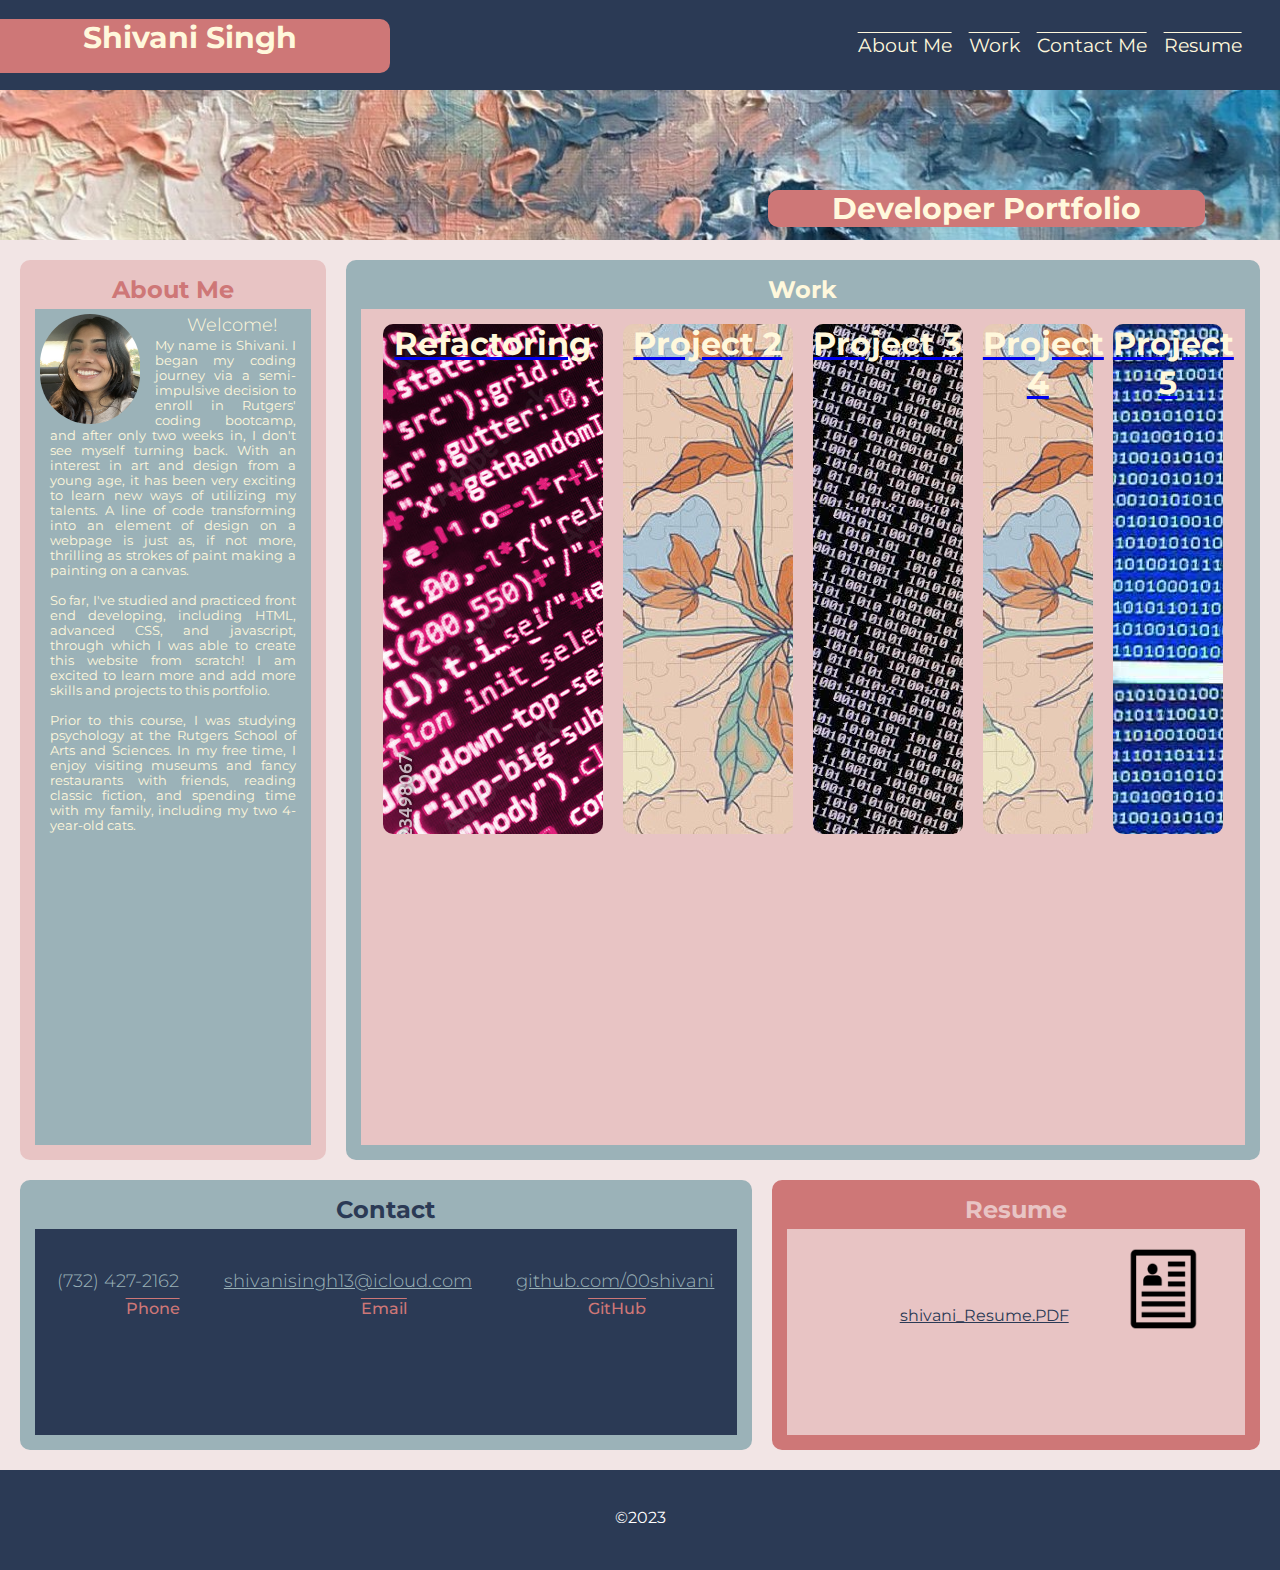
==== index.html @ 206f5a3f "please work" ====
<!DOCTYPE html>
<html lang="en">
    <head>
        <meta charset="UTF-8">
        <meta http-equiv="X-UA-Compatible"
        content="IE=edge">
        <meta name="viewport"
        content="width=device-width, initial-scale=1.0">
        <title>Portfolio</title>
        <link rel="stylesheet" href="style.css">
        <link rel="preconnect" href="https://fonts.googleapis.com">
        <link rel="preconnect" href="https://fonts.gstatic.com" crossorigin>
        <link href="https://fonts.googleapis.com/css2?family=Montserrat:wght@500&display=swap" rel="stylesheet">        
    </head>

    <body>
        <header>
            <h3>Shivani Singh</h3>
            <nav>
                <a class="link" href="#about_me">About Me</a>
                <a class="link" href="#work">Work</a>
                <a class="link" href="#contact">Contact Me</a>
                <a class="link" href="#resume">Resume</a>
            </nav>
        </header>

        <div class="header_image">
            <h1 id="subtitle_header">Developer Portfolio</h1>
        </div>
 
        <main>
            <section class="tab1">
                <h2 id="about_me">About Me</h2>
                <body class="about_me_body">
                    <img src="./assets/IMG_0923.jpg">
                    <text>Welcome!</text>
                    <br>
                    <p>
                        My name is Shivani. I began my coding journey via a semi-impulsive decision to enroll in Rutgers' coding bootcamp, and after only two weeks in, I don't see myself turning back. With an interest in art and design from a young age, it has been very exciting to learn new ways of utilizing my talents. A line of code transforming into an element of design on a webpage is just as, if not more, thrilling as strokes of paint making a painting on a canvas.
                        <br>
                        <br>
                        So far, I've studied and practiced front end developing, including HTML, advanced CSS, and javascript, through which I was able to create this website from scratch! I am excited to learn more and add more skills and projects to this portfolio. 
                        <br> 
                        <br>
                        Prior to this course, I was studying psychology at the Rutgers School of Arts and Sciences. In my free time, I enjoy visiting museums and fancy restaurants with friends, reading classic fiction, and spending time with my family, including my two 4-year-old cats.
                    </p>
                </body>
             </section>
    
            <section class="tab2">
                <h2 id="work">Work</h2>
                    <section id="workflex">

                        <div class="project-container">
                            <a href="https://00shivani.github.io/horiseon_refactoring/">
                                <h1 id="project1">Refactoring</h1>
                            </a>   
                        </div>

                        <div class="project-container">
                            <a href="https://00shivani.github.io/horiseon_refactoring/">
                                <h1 id="project2">Project 2</h1>
                            </a>
                            <a href="https://00shivani.github.io/horiseon_refactoring/">
                                <h1 id="project3">Project 3</h1>
                            </a>
                        </div>
                       
                        <div class="project-container">
                            <a href="https://00shivani.github.io/horiseon_refactoring/">
                                <h1 id="project4">Project 4</h1>
                            </a>
                            <a href="https://00shivani.github.io/horiseon_refactoring/">
                                <h1 id="project5">Project 5</h1>
                            </a>
                        </div>
                        
                    </section>
        </main>

        <main class="main1">
            <section class="tab3">
                <h2 id="contact">Contact</h2>
                    <section class="contact_body">
                        <a id="phone">Phone</a>
                        <a id="email">Email</a>
                        <a id="github">GitHub</a>
                    </section>
                    <section class="infoinfo">
                        <a class="infonumber">(732) 427-2162</a>
                        <a class="infobody" href="mailto:shivanisingh13@icloud.com">shivanisingh13@icloud.com</a>
                        <a class="infobody" href="https://github.com/00shivani">github.com/00shivani</a>
                    </section>
            </section>
    
            <section class="tab4">
                <h2 id="resume">Resume</h2>
                <a id="resume1" href="./assets/resume.pdf">shivani_Resume.PDF</a>
                <img id="resumepic" src="./assets/resumepic.png">
            </section>
        </main>

        <footer>
            <br>
            <br>
            &copy;2023
        </footer>
        
    </body>
</html>
---- style.css ----
* {
    margin: 0;
    padding: 0;
    box-sizing: border-box;
}

html, body{
    height: 100%;
    background-color: #F2E5E5;
}

header {
    display:flex;
    justify-content: space-between;
    align-items: center;
    background-color: #2B3A55;
    height: 10%;
    width: 100%;
}

h3 {
    font-family: 'Montserrat', sans-serif;
    color: cornsilk;
    background-color: #CE7777;
    border-radius: 10px;
    padding-right: 5%;
    padding-left: 5%;
    height: 60%;
    width: 400px;
    text-align: center;
    position: relative;
    bottom: 10px;
    right: 10px;
    top: .5px;
    font-size: 30px;
}

nav {
    display: flex;
    justify-content: space-between;
    width: 30%;
    position: relative;
    right: 3%;
}

.link {
    display: flex;
    justify-content: space-evenly;
    text-decoration: overline;
    text-decoration-color: cornsilk;
    font-family: 'Montserrat', sans-serif;
    font-size: larger;
    color: cornsilk;
    word-spacing: 30%;
}

.link:hover {
    color: #E8C4C4;
}

.header_image {
    background-image: url("./assets/header.png");
    height: 150px;
    width: 100%;
    background-size: cover;
}

h1 {
    background-color: #CE7777;
    font-family: 'Montserrat', sans-serif;
    border-radius: 10px;
}

#subtitle_header {
    margin: 0;
    position: relative;
    left: 60%;
    top: 100px;
    color: cornsilk;
    padding-left: 5%;
    padding-right: 5%;
    display: inline;
    font-size: 30px;
}

.tab1 {
    box-sizing: border-box;
    background-color: #9bb2b8;
    border-radius: 10px;
    margin: 20px;
    height: 100%;
    width: 25%;
    text-align: center;
    font-family: 'Montserrat', sans-serif;
    color: #CE7777;
    border: 15px solid #E8C4C4; 
}

img {
    /*position: relative;
    right: 80px; */
    float: left;
    margin-top: 0px;
    margin-left: 5px;
    margin-right: 15px;
    margin-bottom: 0px;
    padding-top: 0px;
    height: 110px;
    width: 100px;
    justify-content: left;
    border-radius: 100px;
    border: #E8C4C4;    
}

text {
    padding-top: 10px;
    font-size: large;
    font-weight: 300;
    color: cornsilk;
    margin-top: 0px;
}

p {
    text-align: justify;
    margin: 15px;
    margin-top: 2px;
    color: cornsilk;
    font-size: 12.5px;
}

#about_me {
    position: relative;
    bottom: 5px;
    text-align: center;
    background-color: #E8C4C4;
    margin: 0;
    padding: 5px;
}

.tab2 {
    box-sizing: border-box;
    background-color: #E8C4C4;
    border-radius: 10px;
    margin: 20px;
    margin-left: 0px;
    height: 100%;
    width: 75%;
    text-align: center;
    font-family: 'Montserrat', sans-serif;
    color: cornsilk;
    border: 15px solid #9bb2b8;
}

#work {
    position: relative;
    bottom: 5px;
    text-align: center;
    background-color: #9bb2b8;
    margin: 0;
    padding: 5px;
}

main {
    display: flex;
    height: 100%;
}

#workflex {
    display: flex;
    justify-content: space-between;
    justify-content: center;
}

/* 1052  */

.project-container {
    display: flex;
    margin-top: 20px;
    margin-left: 10px;
    margin-right: 10px;
    justify-content: center;
    justify-content: space-between;
    flex-wrap: wrap;
}

#project1 {
    font-family: 'Montserrat', sans-serif;
    color: cornsilk;
    background-image: url("./assets/refactoring_image.jpg");    
    margin-top: 0;
    position: relative;
    bottom: 10px;
    width: 220px;
    height: 510px; 
    background-color: #CE7777;
    border: 0px;
    border-radius: 10px;
}

#project2 {
    font-family: 'Montserrat', sans-serif;
    color: cornsilk;
    background-image: url("./assets/flower.jpg");    
    margin-top: 0;
    margin-right: 20px;
    position: relative;
    bottom: 10px;
    width: 170px;
    height: 510px; 
    background-color: #CE7777;
    border: 0px;
    border-radius: 10px;
}

#project3 {
    font-family: 'Montserrat', sans-serif;
    color: cornsilk;
    background-image: url("./assets/zeros.jpeg");    
    margin-top: 0;
    position: relative;
    bottom: 10px;
    width: 150px;
    height: 510px; 
    background-color: #CE7777;
    border: 0px;
    border-radius: 10px;
}

#project4 {
    font-family: 'Montserrat', sans-serif;
    color: cornsilk;
    background-image: url("./assets/flower.jpg");    
    margin-top: 0;
    margin-right: 20px;
    position: relative;
    bottom: 10px;
    width: 110px;
    height: 510px; 
    background-color: #CE7777;
    border: 0px;
    border-radius: 10px;
}

#project5 {
    font-family: 'Montserrat', sans-serif;
    color: cornsilk;
    background-image: url("./assets/hqdefault.jpg");    
    margin-top: 0;
    position: relative;
    bottom: 10px;
    width: 110px;
    height: 510px; 
    background-color: #CE7777;
    border: 0px solid #CE7777;
    border-radius: 10px;
}

.main1 {
    display: flex;
    height: 30%;
}

.tab3 {
    box-sizing: border-box;
    background-color: #2B3A55;
    border-radius: 10px;
    margin: 20px;
    margin-top: 40px;
    height: 100%;
    width: 60%;
    text-align: center;
    font-family: 'Montserrat', sans-serif;
    color: #2B3A55;
    border: 15px solid #9bb2b8;
}

#contact {
    position: relative;
    bottom: 5px;
    text-align: center;
    background-color: #9bb2b8;
    margin: 0;
    padding: 5px;
}


.tab4 {
    box-sizing: border-box;
    background-color: #E8C4C4;
    border-radius: 10px;
    margin: 20px;
    margin-left: 0%;
    margin-top: 40px;
    height: 100%;
    width: 40%;
    text-align: center;
    font-family: 'Montserrat', sans-serif;
    color: #E8C4C4;
    border: 15px solid #CE7777;
}

#resume {
    position: relative;
    bottom: 5px;
    text-align: center;
    background-color: #CE7777;
    margin: 0;
    padding: 5px;
}

footer {
    display: flex;
    margin-top: 60px;
    height: 100px;
    background-color: #2B3A55;
}


.infoinfo {
    display: flex;
    justify-content: center;
    justify-content: space-around;
    position:relative;
    top: 7%;
    text-decoration: none;
    font-weight: 300;
    font-size: large;
    color: #9bb2b8;
}

.infobody {
    color: #9bb2b8;
    text-decoration: underline;
}

.infobody:hover {
    color:#CE7777;

}

.contact_body {
    color:#CE7777;
    display: flex;
    justify-content:space-between;
    justify-content: space-around;
    text-decoration: overline;
    position: relative;
    top: 65px;
    font-weight: 500;
    font-family: 'Montserrat', sans-serif;
}

#phone {
    position: relative;
    top: 50%;
}

.email {
    position: relative;
    left: 50%;
}

.github {
    color: #2B3A55;
}

#resume1 {
    font-family: 'Montserrat', sans-serif;
    position: relative;
    top: 30%;
    right: 20%;
    color: #2B3A55;
    font-weight: 400;
}

#resumepic {
    position: relative;
    left: 70%;

}

footer {
    justify-content: center;
    color: white;
    text-align: center;
    font-family: 'Montserrat', sans-serif;
}

/* Extra small devices (phones, 600px and down) */
@media only screen and (max-width: 600px) {
    * {
        margin: 0;
        padding: 0;
        box-sizing: border-box;
    }
    
    html, body{
        height: 100%;
        background-color: #F2E5E5;
    }
    
    header {
        display:flex;
        justify-content: space-between;
        align-items: center;
        background-color: #2B3A55;
        height: 10%;
        width: 100%;
    }
    
    h3 {
        font-family: 'Montserrat', sans-serif;
        color: cornsilk;
        background-color: #CE7777;
        border-radius: 10px;
        padding-right: 5%;
        padding-left: 5%;
        height: 60%;
        width: 400px;
        text-align: center;
        position: relative;
        bottom: 10px;
        right: 10px;
        top: .5px;
        font-size: 30px;
    }
    
    nav {
        display: flex;
        justify-content: space-between;
        width: 30%;
        position: relative;
        right: 3%;
    }
    
    .link {
        display: flex;
        justify-content: space-evenly;
        text-decoration: overline;
        text-decoration-color: cornsilk;
        font-family: 'Montserrat', sans-serif;
        font-size: larger;
        color: cornsilk;
        word-spacing: 30%;
    }
    
    .link:hover {
        color: #E8C4C4;
    }
    
    .header_image {
        background-image: url("./assets/header.png");
        height: 150px;
        width: 100%;
        background-size: cover;
    }
    
    h1 {
        background-color: #CE7777;
        font-family: 'Montserrat', sans-serif;
        border-radius: 10px;
    }
    
    #subtitle_header {
        margin: 0;
        position: relative;
        left: 60%;
        top: 100px;
        color: cornsilk;
        padding-left: 5%;
        padding-right: 5%;
        display: inline;
        font-size: 30px;
    }
    
    .tab1 {
        box-sizing: border-box;
        background-color: #9bb2b8;
        border-radius: 10px;
        margin: 20px;
        height: 100%;
        width: 25%;
        text-align: center;
        font-family: 'Montserrat', sans-serif;
        color: #CE7777;
        border: 15px solid #E8C4C4; 
    }
    
    img {
        /*position: relative;
        right: 80px; */
        float: left;
        margin-top: 0px;
        margin-left: 5px;
        margin-right: 15px;
        margin-bottom: 0px;
        padding-top: 0px;
        height: 110px;
        width: 100px;
        justify-content: left;
        border-radius: 100px;
        border: #E8C4C4;    
    }
    
    text {
        padding-top: 10px;
        font-size: large;
        font-weight: 300;
        color: cornsilk;
        margin-top: 0px;
    }
    
    p {
        text-align: justify;
        margin: 15px;
        margin-top: 2px;
        color: cornsilk;
        font-size: 12.5px;
    }
    
    #about_me {
        position: relative;
        bottom: 5px;
        text-align: center;
        background-color: #E8C4C4;
        margin: 0;
        padding: 5px;
    }
    
    .tab2 {
        box-sizing: border-box;
        background-color: #E8C4C4;
        border-radius: 10px;
        margin: 20px;
        margin-left: 0px;
        height: 100%;
        width: 75%;
        text-align: center;
        font-family: 'Montserrat', sans-serif;
        color: cornsilk;
        border: 15px solid #9bb2b8;
    }
    
    #work {
        position: relative;
        bottom: 5px;
        text-align: center;
        background-color: #9bb2b8;
        margin: 0;
        padding: 5px;
    }
    
    main {
        display: flex;
        height: 100%;
    }
    
    #workflex {
        display: flex;
        justify-content: space-between;
        justify-content: center;
    }
    
    /* 1052  */
    
    .project-container {
        display: flex;
        margin-top: 20px;
        margin-left: 10px;
        margin-right: 10px;
        justify-content: center;
        justify-content: space-between;
        flex-wrap: wrap;
    }
    
    #project1 {
        font-family: 'Montserrat', sans-serif;
        color: cornsilk;
        background-image: url("./assets/refactoring_image.jpg");    
        margin-top: 0;
        position: relative;
        bottom: 10px;
        width: 220px;
        height: 510px; 
        background-color: #CE7777;
        border: 0px;
        border-radius: 10px;
    }
    
    #project2 {
        font-family: 'Montserrat', sans-serif;
        color: cornsilk;
        background-image: url("./assets/flower.jpg");    
        margin-top: 0;
        margin-right: 20px;
        position: relative;
        bottom: 10px;
        width: 170px;
        height: 510px; 
        background-color: #CE7777;
        border: 0px;
        border-radius: 10px;
    }
    
    #project3 {
        font-family: 'Montserrat', sans-serif;
        color: cornsilk;
        background-image: url("./assets/zeros.jpeg");    
        margin-top: 0;
        position: relative;
        bottom: 10px;
        width: 150px;
        height: 510px; 
        background-color: #CE7777;
        border: 0px;
        border-radius: 10px;
    }
    
    #project4 {
        font-family: 'Montserrat', sans-serif;
        color: cornsilk;
        background-image: url("./assets/flower.jpg");    
        margin-top: 0;
        margin-right: 20px;
        position: relative;
        bottom: 10px;
        width: 110px;
        height: 510px; 
        background-color: #CE7777;
        border: 0px;
        border-radius: 10px;
    }
    
    #project5 {
        font-family: 'Montserrat', sans-serif;
        color: cornsilk;
        background-image: url("./assets/hqdefault.jpg");    
        margin-top: 0;
        position: relative;
        bottom: 10px;
        width: 110px;
        height: 510px; 
        background-color: #CE7777;
        border: 0px solid #CE7777;
        border-radius: 10px;
    }
    
    .main1 {
        display: flex;
        height: 30%;
    }
    
    .tab3 {
        box-sizing: border-box;
        background-color: #2B3A55;
        border-radius: 10px;
        margin: 20px;
        margin-top: 40px;
        height: 100%;
        width: 60%;
        text-align: center;
        font-family: 'Montserrat', sans-serif;
        color: #2B3A55;
        border: 15px solid #9bb2b8;
    }
    
    #contact {
        position: relative;
        bottom: 5px;
        text-align: center;
        background-color: #9bb2b8;
        margin: 0;
        padding: 5px;
    }
    
    
    .tab4 {
        box-sizing: border-box;
        background-color: #E8C4C4;
        border-radius: 10px;
        margin: 20px;
        margin-left: 0%;
        margin-top: 40px;
        height: 100%;
        width: 40%;
        text-align: center;
        font-family: 'Montserrat', sans-serif;
        color: #E8C4C4;
        border: 15px solid #CE7777;
    }
    
    #resume {
        position: relative;
        bottom: 5px;
        text-align: center;
        background-color: #CE7777;
        margin: 0;
        padding: 5px;
    }
    
    footer {
        display: flex;
        margin-top: 60px;
        height: 100px;
        background-color: #2B3A55;
    }
    
    
    .infoinfo {
        display: flex;
        justify-content: center;
        justify-content: space-around;
        position:relative;
        top: 7%;
        text-decoration: none;
        font-weight: 300;
        font-size: large;
        color: #9bb2b8;
    }
    
    .infobody {
        color: #9bb2b8;
        text-decoration: underline;
    }
    
    .infobody:hover {
        color:#CE7777;
    
    }
    
    .contact_body {
        color:#CE7777;
        display: flex;
        justify-content:space-between;
        justify-content: space-around;
        text-decoration: overline;
        position: relative;
        top: 65px;
        font-weight: 500;
        font-family: 'Montserrat', sans-serif;
    }
    
    #phone {
        position: relative;
        top: 50%;
    }
    
    .email {
        position: relative;
        left: 50%;
    }
    
    .github {
        color: #2B3A55;
    }
    
    #resume1 {
        font-family: 'Montserrat', sans-serif;
        position: relative;
        top: 30%;
        right: 20%;
        color: #2B3A55;
        font-weight: 400;
    }
    
    #resumepic {
        position: relative;
        left: 70%;
    
    }
    
    footer {
        justify-content: center;
        color: white;
        text-align: center;
        font-family: 'Montserrat', sans-serif;
    }
}
/* Small devices (portrait tablets and large phones, 600px and up) */
@media only screen and (min-width: 600px) {
    * {
        margin: 0;
        padding: 0;
        box-sizing: border-box;
    }
    
    html, body{
        height: 100%;
        background-color: #F2E5E5;
    }
    
    header {
        display:flex;
        justify-content: space-between;
        align-items: center;
        background-color: #2B3A55;
        height: 10%;
        width: 100%;
    }
    
    h3 {
        font-family: 'Montserrat', sans-serif;
        color: cornsilk;
        background-color: #CE7777;
        border-radius: 10px;
        padding-right: 5%;
        padding-left: 5%;
        height: 60%;
        width: 400px;
        text-align: center;
        position: relative;
        bottom: 10px;
        right: 10px;
        top: .5px;
        font-size: 30px;
    }
    
    nav {
        display: flex;
        justify-content: space-between;
        width: 30%;
        position: relative;
        right: 3%;
    }
    
    .link {
        display: flex;
        justify-content: space-evenly;
        text-decoration: overline;
        text-decoration-color: cornsilk;
        font-family: 'Montserrat', sans-serif;
        font-size: larger;
        color: cornsilk;
        word-spacing: 30%;
    }
    
    .link:hover {
        color: #E8C4C4;
    }
    
    .header_image {
        background-image: url("./assets/header.png");
        height: 150px;
        width: 100%;
        background-size: cover;
    }
    
    h1 {
        background-color: #CE7777;
        font-family: 'Montserrat', sans-serif;
        border-radius: 10px;
    }
    
    #subtitle_header {
        margin: 0;
        position: relative;
        left: 60%;
        top: 100px;
        color: cornsilk;
        padding-left: 5%;
        padding-right: 5%;
        display: inline;
        font-size: 30px;
    }
    
    .tab1 {
        box-sizing: border-box;
        background-color: #9bb2b8;
        border-radius: 10px;
        margin: 20px;
        height: 100%;
        width: 25%;
        text-align: center;
        font-family: 'Montserrat', sans-serif;
        color: #CE7777;
        border: 15px solid #E8C4C4; 
    }
    
    img {
        /*position: relative;
        right: 80px; */
        float: left;
        margin-top: 0px;
        margin-left: 5px;
        margin-right: 15px;
        margin-bottom: 0px;
        padding-top: 0px;
        height: 110px;
        width: 100px;
        justify-content: left;
        border-radius: 100px;
        border: #E8C4C4;    
    }
    
    text {
        padding-top: 10px;
        font-size: large;
        font-weight: 300;
        color: cornsilk;
        margin-top: 0px;
    }
    
    p {
        text-align: justify;
        margin: 15px;
        margin-top: 2px;
        color: cornsilk;
        font-size: 12.5px;
    }
    
    #about_me {
        position: relative;
        bottom: 5px;
        text-align: center;
        background-color: #E8C4C4;
        margin: 0;
        padding: 5px;
    }
    
    .tab2 {
        box-sizing: border-box;
        background-color: #E8C4C4;
        border-radius: 10px;
        margin: 20px;
        margin-left: 0px;
        height: 100%;
        width: 75%;
        text-align: center;
        font-family: 'Montserrat', sans-serif;
        color: cornsilk;
        border: 15px solid #9bb2b8;
    }
    
    #work {
        position: relative;
        bottom: 5px;
        text-align: center;
        background-color: #9bb2b8;
        margin: 0;
        padding: 5px;
    }
    
    main {
        display: flex;
        height: 100%;
    }
    
    #workflex {
        display: flex;
        justify-content: space-between;
        justify-content: center;
    }
    
    /* 1052  */
    
    .project-container {
        display: flex;
        margin-top: 20px;
        margin-left: 10px;
        margin-right: 10px;
        justify-content: center;
        justify-content: space-between;
        flex-wrap: wrap;
    }
    
    #project1 {
        font-family: 'Montserrat', sans-serif;
        color: cornsilk;
        background-image: url("./assets/refactoring_image.jpg");    
        margin-top: 0;
        position: relative;
        bottom: 10px;
        width: 220px;
        height: 510px; 
        background-color: #CE7777;
        border: 0px;
        border-radius: 10px;
    }
    
    #project2 {
        font-family: 'Montserrat', sans-serif;
        color: cornsilk;
        background-image: url("./assets/flower.jpg");    
        margin-top: 0;
        margin-right: 20px;
        position: relative;
        bottom: 10px;
        width: 170px;
        height: 510px; 
        background-color: #CE7777;
        border: 0px;
        border-radius: 10px;
    }
    
    #project3 {
        font-family: 'Montserrat', sans-serif;
        color: cornsilk;
        background-image: url("./assets/zeros.jpeg");    
        margin-top: 0;
        position: relative;
        bottom: 10px;
        width: 150px;
        height: 510px; 
        background-color: #CE7777;
        border: 0px;
        border-radius: 10px;
    }
    
    #project4 {
        font-family: 'Montserrat', sans-serif;
        color: cornsilk;
        background-image: url("./assets/flower.jpg");    
        margin-top: 0;
        margin-right: 20px;
        position: relative;
        bottom: 10px;
        width: 110px;
        height: 510px; 
        background-color: #CE7777;
        border: 0px;
        border-radius: 10px;
    }
    
    #project5 {
        font-family: 'Montserrat', sans-serif;
        color: cornsilk;
        background-image: url("./assets/hqdefault.jpg");    
        margin-top: 0;
        position: relative;
        bottom: 10px;
        width: 110px;
        height: 510px; 
        background-color: #CE7777;
        border: 0px solid #CE7777;
        border-radius: 10px;
    }
    
    .main1 {
        display: flex;
        height: 30%;
    }
    
    .tab3 {
        box-sizing: border-box;
        background-color: #2B3A55;
        border-radius: 10px;
        margin: 20px;
        margin-top: 40px;
        height: 100%;
        width: 60%;
        text-align: center;
        font-family: 'Montserrat', sans-serif;
        color: #2B3A55;
        border: 15px solid #9bb2b8;
    }
    
    #contact {
        position: relative;
        bottom: 5px;
        text-align: center;
        background-color: #9bb2b8;
        margin: 0;
        padding: 5px;
    }
    
    
    .tab4 {
        box-sizing: border-box;
        background-color: #E8C4C4;
        border-radius: 10px;
        margin: 20px;
        margin-left: 0%;
        margin-top: 40px;
        height: 100%;
        width: 40%;
        text-align: center;
        font-family: 'Montserrat', sans-serif;
        color: #E8C4C4;
        border: 15px solid #CE7777;
    }
    
    #resume {
        position: relative;
        bottom: 5px;
        text-align: center;
        background-color: #CE7777;
        margin: 0;
        padding: 5px;
    }
    
    footer {
        display: flex;
        margin-top: 60px;
        height: 100px;
        background-color: #2B3A55;
    }
    
    
    .infoinfo {
        display: flex;
        justify-content: center;
        justify-content: space-around;
        position:relative;
        top: 7%;
        text-decoration: none;
        font-weight: 300;
        font-size: large;
        color: #9bb2b8;
    }
    
    .infobody {
        color: #9bb2b8;
        text-decoration: underline;
    }
    
    .infobody:hover {
        color:#CE7777;
    
    }
    
    .contact_body {
        color:#CE7777;
        display: flex;
        justify-content:space-between;
        justify-content: space-around;
        text-decoration: overline;
        position: relative;
        top: 65px;
        font-weight: 500;
        font-family: 'Montserrat', sans-serif;
    }
    
    #phone {
        position: relative;
        top: 50%;
    }
    
    .email {
        position: relative;
        left: 50%;
    }
    
    .github {
        color: #2B3A55;
    }
    
    #resume1 {
        font-family: 'Montserrat', sans-serif;
        position: relative;
        top: 30%;
        right: 20%;
        color: #2B3A55;
        font-weight: 400;
    }
    
    #resumepic {
        position: relative;
        left: 70%;
    
    }
    
    footer {
        justify-content: center;
        color: white;
        text-align: center;
        font-family: 'Montserrat', sans-serif;
    }
}
/* Medium devices (landscape tablets, 768px and up) */
@media only screen and (min-width: 768px) {* {
    margin: 0;
    padding: 0;
    box-sizing: border-box;
}

html, body{
    height: 100%;
    background-color: #F2E5E5;
}

header {
    display:flex;
    justify-content: space-between;
    align-items: center;
    background-color: #2B3A55;
    height: 10%;
    width: 100%;
}

h3 {
    font-family: 'Montserrat', sans-serif;
    color: cornsilk;
    background-color: #CE7777;
    border-radius: 10px;
    padding-right: 5%;
    padding-left: 5%;
    height: 60%;
    width: 400px;
    text-align: center;
    position: relative;
    bottom: 10px;
    right: 10px;
    top: .5px;
    font-size: 30px;
}

nav {
    display: flex;
    justify-content: space-between;
    width: 30%;
    position: relative;
    right: 3%;
}

.link {
    display: flex;
    justify-content: space-evenly;
    text-decoration: overline;
    text-decoration-color: cornsilk;
    font-family: 'Montserrat', sans-serif;
    font-size: larger;
    color: cornsilk;
    word-spacing: 30%;
}

.link:hover {
    color: #E8C4C4;
}

.header_image {
    background-image: url("./assets/header.png");
    height: 150px;
    width: 100%;
    background-size: cover;
}

h1 {
    background-color: #CE7777;
    font-family: 'Montserrat', sans-serif;
    border-radius: 10px;
}

#subtitle_header {
    margin: 0;
    position: relative;
    left: 60%;
    top: 100px;
    color: cornsilk;
    padding-left: 5%;
    padding-right: 5%;
    display: inline;
    font-size: 30px;
}

.tab1 {
    box-sizing: border-box;
    background-color: #9bb2b8;
    border-radius: 10px;
    margin: 20px;
    height: 100%;
    width: 25%;
    text-align: center;
    font-family: 'Montserrat', sans-serif;
    color: #CE7777;
    border: 15px solid #E8C4C4; 
}

img {
    /*position: relative;
    right: 80px; */
    float: left;
    margin-top: 0px;
    margin-left: 5px;
    margin-right: 15px;
    margin-bottom: 0px;
    padding-top: 0px;
    height: 110px;
    width: 100px;
    justify-content: left;
    border-radius: 100px;
    border: #E8C4C4;    
}

text {
    padding-top: 10px;
    font-size: large;
    font-weight: 300;
    color: cornsilk;
    margin-top: 0px;
}

p {
    text-align: justify;
    margin: 15px;
    margin-top: 2px;
    color: cornsilk;
    font-size: 12.5px;
}

#about_me {
    position: relative;
    bottom: 5px;
    text-align: center;
    background-color: #E8C4C4;
    margin: 0;
    padding: 5px;
}

.tab2 {
    box-sizing: border-box;
    background-color: #E8C4C4;
    border-radius: 10px;
    margin: 20px;
    margin-left: 0px;
    height: 100%;
    width: 75%;
    text-align: center;
    font-family: 'Montserrat', sans-serif;
    color: cornsilk;
    border: 15px solid #9bb2b8;
}

#work {
    position: relative;
    bottom: 5px;
    text-align: center;
    background-color: #9bb2b8;
    margin: 0;
    padding: 5px;
}

main {
    display: flex;
    height: 100%;
}

#workflex {
    display: flex;
    justify-content: space-between;
    justify-content: center;
}

/* 1052  */

.project-container {
    display: flex;
    margin-top: 20px;
    margin-left: 10px;
    margin-right: 10px;
    justify-content: center;
    justify-content: space-between;
    flex-wrap: wrap;
}

#project1 {
    font-family: 'Montserrat', sans-serif;
    color: cornsilk;
    background-image: url("./assets/refactoring_image.jpg");    
    margin-top: 0;
    position: relative;
    bottom: 10px;
    width: 220px;
    height: 510px; 
    background-color: #CE7777;
    border: 0px;
    border-radius: 10px;
}

#project2 {
    font-family: 'Montserrat', sans-serif;
    color: cornsilk;
    background-image: url("./assets/flower.jpg");    
    margin-top: 0;
    margin-right: 20px;
    position: relative;
    bottom: 10px;
    width: 170px;
    height: 510px; 
    background-color: #CE7777;
    border: 0px;
    border-radius: 10px;
}

#project3 {
    font-family: 'Montserrat', sans-serif;
    color: cornsilk;
    background-image: url("./assets/zeros.jpeg");    
    margin-top: 0;
    position: relative;
    bottom: 10px;
    width: 150px;
    height: 510px; 
    background-color: #CE7777;
    border: 0px;
    border-radius: 10px;
}

#project4 {
    font-family: 'Montserrat', sans-serif;
    color: cornsilk;
    background-image: url("./assets/flower.jpg");    
    margin-top: 0;
    margin-right: 20px;
    position: relative;
    bottom: 10px;
    width: 110px;
    height: 510px; 
    background-color: #CE7777;
    border: 0px;
    border-radius: 10px;
}

#project5 {
    font-family: 'Montserrat', sans-serif;
    color: cornsilk;
    background-image: url("./assets/hqdefault.jpg");    
    margin-top: 0;
    position: relative;
    bottom: 10px;
    width: 110px;
    height: 510px; 
    background-color: #CE7777;
    border: 0px solid #CE7777;
    border-radius: 10px;
}

.main1 {
    display: flex;
    height: 30%;
}

.tab3 {
    box-sizing: border-box;
    background-color: #2B3A55;
    border-radius: 10px;
    margin: 20px;
    margin-top: 40px;
    height: 100%;
    width: 60%;
    text-align: center;
    font-family: 'Montserrat', sans-serif;
    color: #2B3A55;
    border: 15px solid #9bb2b8;
}

#contact {
    position: relative;
    bottom: 5px;
    text-align: center;
    background-color: #9bb2b8;
    margin: 0;
    padding: 5px;
}


.tab4 {
    box-sizing: border-box;
    background-color: #E8C4C4;
    border-radius: 10px;
    margin: 20px;
    margin-left: 0%;
    margin-top: 40px;
    height: 100%;
    width: 40%;
    text-align: center;
    font-family: 'Montserrat', sans-serif;
    color: #E8C4C4;
    border: 15px solid #CE7777;
}

#resume {
    position: relative;
    bottom: 5px;
    text-align: center;
    background-color: #CE7777;
    margin: 0;
    padding: 5px;
}

footer {
    display: flex;
    margin-top: 60px;
    height: 100px;
    background-color: #2B3A55;
}


.infoinfo {
    display: flex;
    justify-content: center;
    justify-content: space-around;
    position:relative;
    top: 7%;
    text-decoration: none;
    font-weight: 300;
    font-size: large;
    color: #9bb2b8;
}

.infobody {
    color: #9bb2b8;
    text-decoration: underline;
}

.infobody:hover {
    color:#CE7777;

}

.contact_body {
    color:#CE7777;
    display: flex;
    justify-content:space-between;
    justify-content: space-around;
    text-decoration: overline;
    position: relative;
    top: 65px;
    font-weight: 500;
    font-family: 'Montserrat', sans-serif;
}

#phone {
    position: relative;
    top: 50%;
}

.email {
    position: relative;
    left: 50%;
}

.github {
    color: #2B3A55;
}

#resume1 {
    font-family: 'Montserrat', sans-serif;
    position: relative;
    top: 30%;
    right: 20%;
    color: #2B3A55;
    font-weight: 400;
}

#resumepic {
    position: relative;
    left: 70%;

}

footer {
    justify-content: center;
    color: white;
    text-align: center;
    font-family: 'Montserrat', sans-serif;
}}
/* Large devices (laptops/desktops, 992px and up) */
@media only screen and (min-width: 992px) {
    * {
        margin: 0;
        padding: 0;
        box-sizing: border-box;
    }
    
    html, body{
        height: 100%;
        background-color: #F2E5E5;
    }
    
    header {
        display:flex;
        justify-content: space-between;
        align-items: center;
        background-color: #2B3A55;
        height: 10%;
        width: 100%;
    }
    
    h3 {
        font-family: 'Montserrat', sans-serif;
        color: cornsilk;
        background-color: #CE7777;
        border-radius: 10px;
        padding-right: 5%;
        padding-left: 5%;
        height: 60%;
        width: 400px;
        text-align: center;
        position: relative;
        bottom: 10px;
        right: 10px;
        top: .5px;
        font-size: 30px;
    }
    
    nav {
        display: flex;
        justify-content: space-between;
        width: 30%;
        position: relative;
        right: 3%;
    }
    
    .link {
        display: flex;
        justify-content: space-evenly;
        text-decoration: overline;
        text-decoration-color: cornsilk;
        font-family: 'Montserrat', sans-serif;
        font-size: larger;
        color: cornsilk;
        word-spacing: 30%;
    }
    
    .link:hover {
        color: #E8C4C4;
    }
    
    .header_image {
        background-image: url("./assets/header.png");
        height: 150px;
        width: 100%;
        background-size: cover;
    }
    
    h1 {
        background-color: #CE7777;
        font-family: 'Montserrat', sans-serif;
        border-radius: 10px;
    }
    
    #subtitle_header {
        margin: 0;
        position: relative;
        left: 60%;
        top: 100px;
        color: cornsilk;
        padding-left: 5%;
        padding-right: 5%;
        display: inline;
        font-size: 30px;
    }
    
    .tab1 {
        box-sizing: border-box;
        background-color: #9bb2b8;
        border-radius: 10px;
        margin: 20px;
        height: 100%;
        width: 25%;
        text-align: center;
        font-family: 'Montserrat', sans-serif;
        color: #CE7777;
        border: 15px solid #E8C4C4; 
    }
    
    img {
        /*position: relative;
        right: 80px; */
        float: left;
        margin-top: 0px;
        margin-left: 5px;
        margin-right: 15px;
        margin-bottom: 0px;
        padding-top: 0px;
        height: 110px;
        width: 100px;
        justify-content: left;
        border-radius: 100px;
        border: #E8C4C4;    
    }
    
    text {
        padding-top: 10px;
        font-size: large;
        font-weight: 300;
        color: cornsilk;
        margin-top: 0px;
    }
    
    p {
        text-align: justify;
        margin: 15px;
        margin-top: 2px;
        color: cornsilk;
        font-size: 12.5px;
    }
    
    #about_me {
        position: relative;
        bottom: 5px;
        text-align: center;
        background-color: #E8C4C4;
        margin: 0;
        padding: 5px;
    }
    
    .tab2 {
        box-sizing: border-box;
        background-color: #E8C4C4;
        border-radius: 10px;
        margin: 20px;
        margin-left: 0px;
        height: 100%;
        width: 75%;
        text-align: center;
        font-family: 'Montserrat', sans-serif;
        color: cornsilk;
        border: 15px solid #9bb2b8;
    }
    
    #work {
        position: relative;
        bottom: 5px;
        text-align: center;
        background-color: #9bb2b8;
        margin: 0;
        padding: 5px;
    }
    
    main {
        display: flex;
        height: 100%;
    }
    
    #workflex {
        display: flex;
        justify-content: space-between;
        justify-content: center;
    }
    
    /* 1052  */
    
    .project-container {
        display: flex;
        margin-top: 20px;
        margin-left: 10px;
        margin-right: 10px;
        justify-content: center;
        justify-content: space-between;
        flex-wrap: wrap;
    }
    
    #project1 {
        font-family: 'Montserrat', sans-serif;
        color: cornsilk;
        background-image: url("./assets/refactoring_image.jpg");    
        margin-top: 0;
        position: relative;
        bottom: 10px;
        width: 220px;
        height: 510px; 
        background-color: #CE7777;
        border: 0px;
        border-radius: 10px;
    }
    
    #project2 {
        font-family: 'Montserrat', sans-serif;
        color: cornsilk;
        background-image: url("./assets/flower.jpg");    
        margin-top: 0;
        margin-right: 20px;
        position: relative;
        bottom: 10px;
        width: 170px;
        height: 510px; 
        background-color: #CE7777;
        border: 0px;
        border-radius: 10px;
    }
    
    #project3 {
        font-family: 'Montserrat', sans-serif;
        color: cornsilk;
        background-image: url("./assets/zeros.jpeg");    
        margin-top: 0;
        position: relative;
        bottom: 10px;
        width: 150px;
        height: 510px; 
        background-color: #CE7777;
        border: 0px;
        border-radius: 10px;
    }
    
    #project4 {
        font-family: 'Montserrat', sans-serif;
        color: cornsilk;
        background-image: url("./assets/flower.jpg");    
        margin-top: 0;
        margin-right: 20px;
        position: relative;
        bottom: 10px;
        width: 110px;
        height: 510px; 
        background-color: #CE7777;
        border: 0px;
        border-radius: 10px;
    }
    
    #project5 {
        font-family: 'Montserrat', sans-serif;
        color: cornsilk;
        background-image: url("./assets/hqdefault.jpg");    
        margin-top: 0;
        position: relative;
        bottom: 10px;
        width: 110px;
        height: 510px; 
        background-color: #CE7777;
        border: 0px solid #CE7777;
        border-radius: 10px;
    }
    
    .main1 {
        display: flex;
        height: 30%;
    }
    
    .tab3 {
        box-sizing: border-box;
        background-color: #2B3A55;
        border-radius: 10px;
        margin: 20px;
        margin-top: 40px;
        height: 100%;
        width: 60%;
        text-align: center;
        font-family: 'Montserrat', sans-serif;
        color: #2B3A55;
        border: 15px solid #9bb2b8;
    }
    
    #contact {
        position: relative;
        bottom: 5px;
        text-align: center;
        background-color: #9bb2b8;
        margin: 0;
        padding: 5px;
    }
    
    
    .tab4 {
        box-sizing: border-box;
        background-color: #E8C4C4;
        border-radius: 10px;
        margin: 20px;
        margin-left: 0%;
        margin-top: 40px;
        height: 100%;
        width: 40%;
        text-align: center;
        font-family: 'Montserrat', sans-serif;
        color: #E8C4C4;
        border: 15px solid #CE7777;
    }
    
    #resume {
        position: relative;
        bottom: 5px;
        text-align: center;
        background-color: #CE7777;
        margin: 0;
        padding: 5px;
    }
    
    footer {
        display: flex;
        margin-top: 60px;
        height: 100px;
        background-color: #2B3A55;
    }
    
    
    .infoinfo {
        display: flex;
        justify-content: center;
        justify-content: space-around;
        position:relative;
        top: 7%;
        text-decoration: none;
        font-weight: 300;
        font-size: large;
        color: #9bb2b8;
    }
    
    .infobody {
        color: #9bb2b8;
        text-decoration: underline;
    }
    
    .infobody:hover {
        color:#CE7777;
    
    }
    
    .contact_body {
        color:#CE7777;
        display: flex;
        justify-content:space-between;
        justify-content: space-around;
        text-decoration: overline;
        position: relative;
        top: 65px;
        font-weight: 500;
        font-family: 'Montserrat', sans-serif;
    }
    
    #phone {
        position: relative;
        top: 50%;
    }
    
    .email {
        position: relative;
        left: 50%;
    }
    
    .github {
        color: #2B3A55;
    }
    
    #resume1 {
        font-family: 'Montserrat', sans-serif;
        position: relative;
        top: 30%;
        right: 20%;
        color: #2B3A55;
        font-weight: 400;
    }
    
    #resumepic {
        position: relative;
        left: 70%;
    
    }
    
    footer {
        justify-content: center;
        color: white;
        text-align: center;
        font-family: 'Montserrat', sans-serif;
    }
/* Extra large devices (large laptops and desktops, 1200px and up) */
@media only screen and (min-width: 1200px) {
    * {
        margin: 0;
        padding: 0;
        box-sizing: border-box;
    }
    
    html, body{
        height: 100%;
        background-color: #F2E5E5;
    }
    
    header {
        display:flex;
        justify-content: space-between;
        align-items: center;
        background-color: #2B3A55;
        height: 10%;
        width: 100%;
    }
    
    h3 {
        font-family: 'Montserrat', sans-serif;
        color: cornsilk;
        background-color: #CE7777;
        border-radius: 10px;
        padding-right: 5%;
        padding-left: 5%;
        height: 60%;
        width: 400px;
        text-align: center;
        position: relative;
        bottom: 10px;
        right: 10px;
        top: .5px;
        font-size: 30px;
    }
    
    nav {
        display: flex;
        justify-content: space-between;
        width: 30%;
        position: relative;
        right: 3%;
    }
    
    .link {
        display: flex;
        justify-content: space-evenly;
        text-decoration: overline;
        text-decoration-color: cornsilk;
        font-family: 'Montserrat', sans-serif;
        font-size: larger;
        color: cornsilk;
        word-spacing: 30%;
    }
    
    .link:hover {
        color: #E8C4C4;
    }
    
    .header_image {
        background-image: url("./assets/header.png");
        height: 150px;
        width: 100%;
        background-size: cover;
    }
    
    h1 {
        background-color: #CE7777;
        font-family: 'Montserrat', sans-serif;
        border-radius: 10px;
    }
    
    #subtitle_header {
        margin: 0;
        position: relative;
        left: 60%;
        top: 100px;
        color: cornsilk;
        padding-left: 5%;
        padding-right: 5%;
        display: inline;
        font-size: 30px;
    }
    
    .tab1 {
        box-sizing: border-box;
        background-color: #9bb2b8;
        border-radius: 10px;
        margin: 20px;
        height: 100%;
        width: 25%;
        text-align: center;
        font-family: 'Montserrat', sans-serif;
        color: #CE7777;
        border: 15px solid #E8C4C4; 
    }
    
    img {
        /*position: relative;
        right: 80px; */
        float: left;
        margin-top: 0px;
        margin-left: 5px;
        margin-right: 15px;
        margin-bottom: 0px;
        padding-top: 0px;
        height: 110px;
        width: 100px;
        justify-content: left;
        border-radius: 100px;
        border: #E8C4C4;    
    }
    
    text {
        padding-top: 10px;
        font-size: large;
        font-weight: 300;
        color: cornsilk;
        margin-top: 0px;
    }
    
    p {
        text-align: justify;
        margin: 15px;
        margin-top: 2px;
        color: cornsilk;
        font-size: 12.5px;
    }
    
    #about_me {
        position: relative;
        bottom: 5px;
        text-align: center;
        background-color: #E8C4C4;
        margin: 0;
        padding: 5px;
    }
    
    .tab2 {
        box-sizing: border-box;
        background-color: #E8C4C4;
        border-radius: 10px;
        margin: 20px;
        margin-left: 0px;
        height: 100%;
        width: 75%;
        text-align: center;
        font-family: 'Montserrat', sans-serif;
        color: cornsilk;
        border: 15px solid #9bb2b8;
    }
    
    #work {
        position: relative;
        bottom: 5px;
        text-align: center;
        background-color: #9bb2b8;
        margin: 0;
        padding: 5px;
    }
    
    main {
        display: flex;
        height: 100%;
    }
    
    #workflex {
        display: flex;
        justify-content: space-between;
        justify-content: center;
    }
    
    /* 1052  */
    
    .project-container {
        display: flex;
        margin-top: 20px;
        margin-left: 10px;
        margin-right: 10px;
        justify-content: center;
        justify-content: space-between;
        flex-wrap: wrap;
    }
    
    #project1 {
        font-family: 'Montserrat', sans-serif;
        color: cornsilk;
        background-image: url("./assets/refactoring_image.jpg");    
        margin-top: 0;
        position: relative;
        bottom: 10px;
        width: 220px;
        height: 510px; 
        background-color: #CE7777;
        border: 0px;
        border-radius: 10px;
    }
    
    #project2 {
        font-family: 'Montserrat', sans-serif;
        color: cornsilk;
        background-image: url("./assets/flower.jpg");    
        margin-top: 0;
        margin-right: 20px;
        position: relative;
        bottom: 10px;
        width: 170px;
        height: 510px; 
        background-color: #CE7777;
        border: 0px;
        border-radius: 10px;
    }
    
    #project3 {
        font-family: 'Montserrat', sans-serif;
        color: cornsilk;
        background-image: url("./assets/zeros.jpeg");    
        margin-top: 0;
        position: relative;
        bottom: 10px;
        width: 150px;
        height: 510px; 
        background-color: #CE7777;
        border: 0px;
        border-radius: 10px;
    }
    
    #project4 {
        font-family: 'Montserrat', sans-serif;
        color: cornsilk;
        background-image: url("./assets/flower.jpg");    
        margin-top: 0;
        margin-right: 20px;
        position: relative;
        bottom: 10px;
        width: 110px;
        height: 510px; 
        background-color: #CE7777;
        border: 0px;
        border-radius: 10px;
    }
    
    #project5 {
        font-family: 'Montserrat', sans-serif;
        color: cornsilk;
        background-image: url("./assets/hqdefault.jpg");    
        margin-top: 0;
        position: relative;
        bottom: 10px;
        width: 110px;
        height: 510px; 
        background-color: #CE7777;
        border: 0px solid #CE7777;
        border-radius: 10px;
    }
    
    .main1 {
        display: flex;
        height: 30%;
    }
    
    .tab3 {
        box-sizing: border-box;
        background-color: #2B3A55;
        border-radius: 10px;
        margin: 20px;
        margin-top: 40px;
        height: 100%;
        width: 60%;
        text-align: center;
        font-family: 'Montserrat', sans-serif;
        color: #2B3A55;
        border: 15px solid #9bb2b8;
    }
    
    #contact {
        position: relative;
        bottom: 5px;
        text-align: center;
        background-color: #9bb2b8;
        margin: 0;
        padding: 5px;
    }
    
    
    .tab4 {
        box-sizing: border-box;
        background-color: #E8C4C4;
        border-radius: 10px;
        margin: 20px;
        margin-left: 0%;
        margin-top: 40px;
        height: 100%;
        width: 40%;
        text-align: center;
        font-family: 'Montserrat', sans-serif;
        color: #E8C4C4;
        border: 15px solid #CE7777;
    }
    
    #resume {
        position: relative;
        bottom: 5px;
        text-align: center;
        background-color: #CE7777;
        margin: 0;
        padding: 5px;
    }
    
    footer {
        display: flex;
        margin-top: 60px;
        height: 100px;
        background-color: #2B3A55;
    }
    
    
    .infoinfo {
        display: flex;
        justify-content: center;
        justify-content: space-around;
        position:relative;
        top: 7%;
        text-decoration: none;
        font-weight: 300;
        font-size: large;
        color: #9bb2b8;
    }
    
    .infobody {
        color: #9bb2b8;
        text-decoration: underline;
    }
    
    .infobody:hover {
        color:#CE7777;
    
    }
    
    .contact_body {
        color:#CE7777;
        display: flex;
        justify-content:space-between;
        justify-content: space-around;
        text-decoration: overline;
        position: relative;
        top: 65px;
        font-weight: 500;
        font-family: 'Montserrat', sans-serif;
    }
    
    #phone {
        position: relative;
        top: 50%;
    }
    
    .email {
        position: relative;
        left: 50%;
    }
    
    .github {
        color: #2B3A55;
    }
    
    #resume1 {
        font-family: 'Montserrat', sans-serif;
        position: relative;
        top: 30%;
        right: 20%;
        color: #2B3A55;
        font-weight: 400;
    }
    
    #resumepic {
        position: relative;
        left: 70%;
    
    }
    
    footer {
        justify-content: center;
        color: white;
        text-align: center;
        font-family: 'Montserrat', sans-serif;
    }
}
}
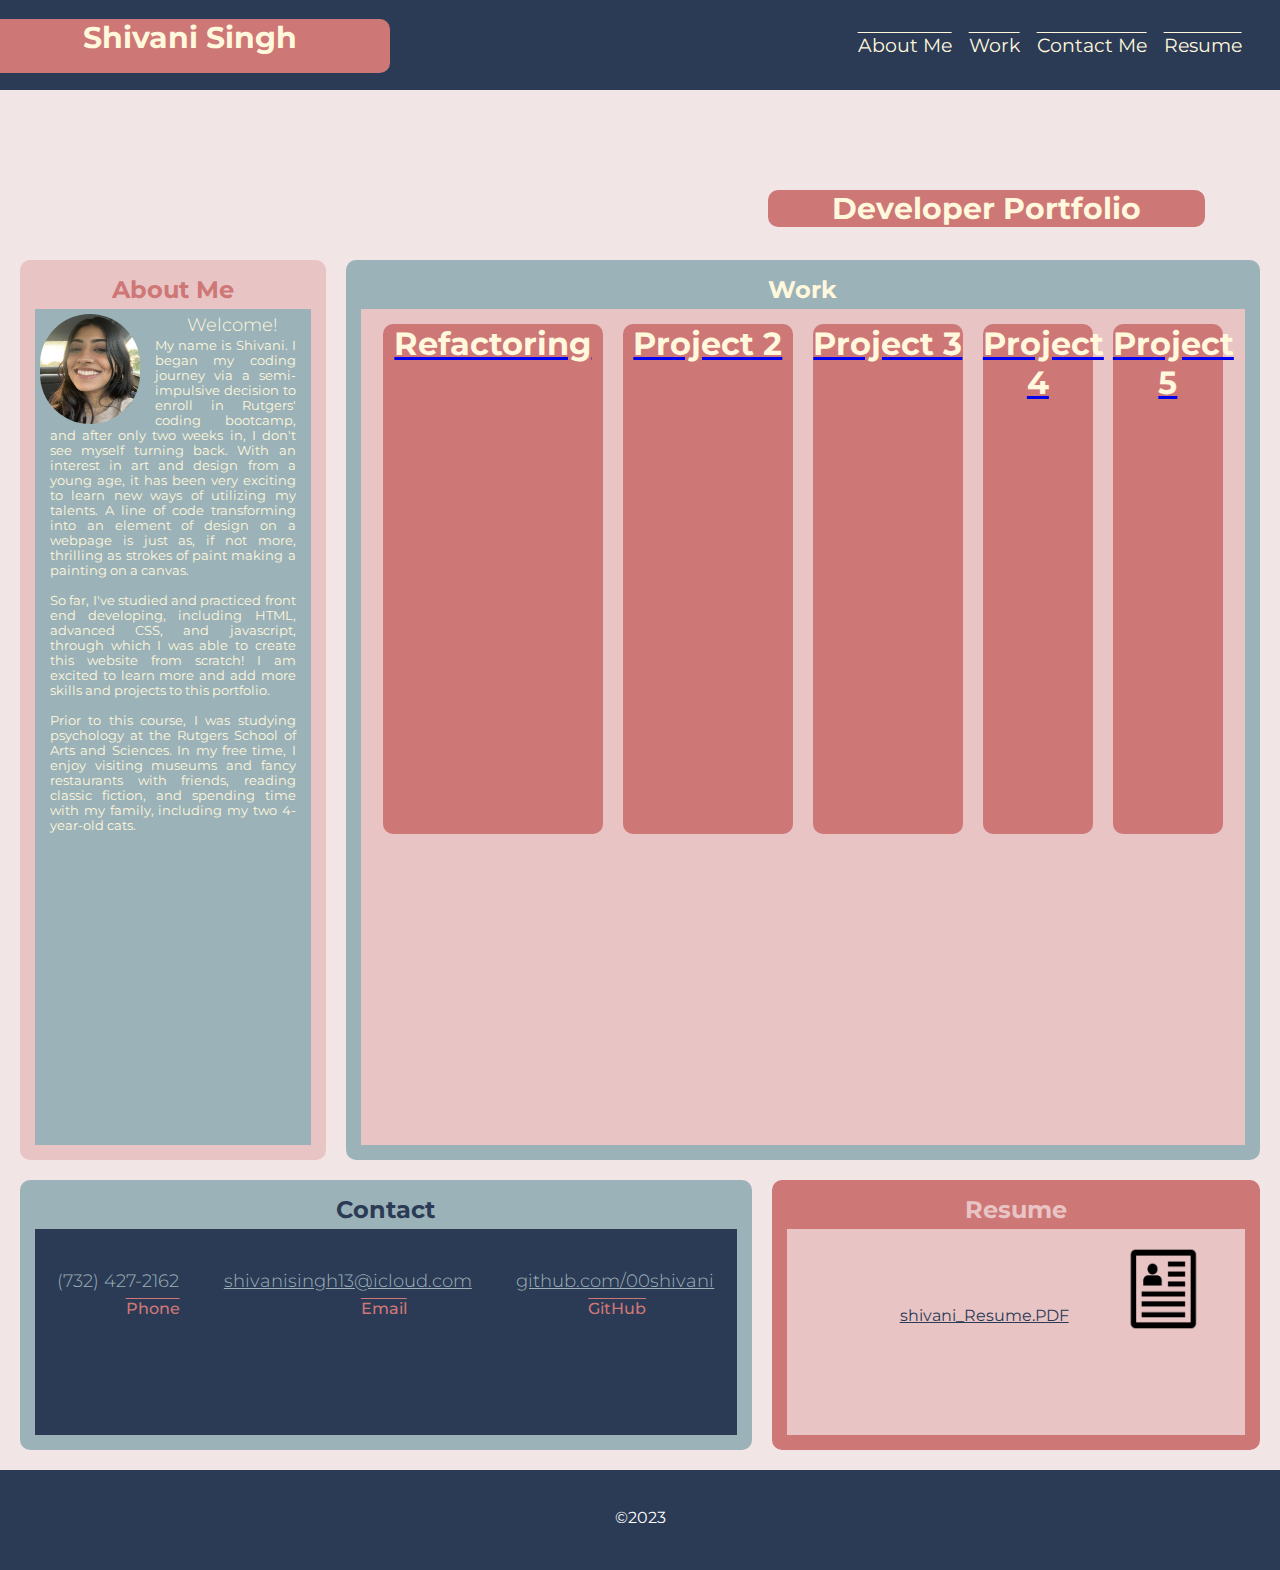
==== commit cf7d7e29: "css" ====
--- a/index.html
+++ b/index.html
@@ -7,10 +7,10 @@
         <meta name="viewport"
         content="width=device-width, initial-scale=1.0">
         <title>Portfolio</title>
-        <link rel="stylesheet" href="style.css">
         <link rel="preconnect" href="https://fonts.googleapis.com">
         <link rel="preconnect" href="https://fonts.gstatic.com" crossorigin>
-        <link href="https://fonts.googleapis.com/css2?family=Montserrat:wght@500&display=swap" rel="stylesheet">        
+        <link href="https://fonts.googleapis.com/css2?family=Montserrat:wght@500&display=swap" rel="stylesheet">
+        <link rel="stylesheet" href="assets/css/style.css">       
     </head>
 
     <body>
--- a/assets/css/style.css
+++ b/assets/css/style.css
@@ -0,0 +1,2336 @@
+* {
+    margin: 0;
+    padding: 0;
+    box-sizing: border-box;
+}
+
+html, body{
+    height: 100%;
+    background-color: #F2E5E5;
+}
+
+header {
+    display:flex;
+    justify-content: space-between;
+    align-items: center;
+    background-color: #2B3A55;
+    height: 10%;
+    width: 100%;
+}
+
+h3 {
+    font-family: 'Montserrat', sans-serif;
+    color: cornsilk;
+    background-color: #CE7777;
+    border-radius: 10px;
+    padding-right: 5%;
+    padding-left: 5%;
+    height: 60%;
+    width: 400px;
+    text-align: center;
+    position: relative;
+    bottom: 10px;
+    right: 10px;
+    top: .5px;
+    font-size: 30px;
+}
+
+nav {
+    display: flex;
+    justify-content: space-between;
+    width: 30%;
+    position: relative;
+    right: 3%;
+}
+
+.link {
+    display: flex;
+    justify-content: space-evenly;
+    text-decoration: overline;
+    text-decoration-color: cornsilk;
+    font-family: 'Montserrat', sans-serif;
+    font-size: larger;
+    color: cornsilk;
+    word-spacing: 30%;
+}
+
+.link:hover {
+    color: #E8C4C4;
+}
+
+.header_image {
+    background-image: url("./assets/header.png");
+    height: 150px;
+    width: 100%;
+    background-size: cover;
+}
+
+h1 {
+    background-color: #CE7777;
+    font-family: 'Montserrat', sans-serif;
+    border-radius: 10px;
+}
+
+#subtitle_header {
+    margin: 0;
+    position: relative;
+    left: 60%;
+    top: 100px;
+    color: cornsilk;
+    padding-left: 5%;
+    padding-right: 5%;
+    display: inline;
+    font-size: 30px;
+}
+
+.tab1 {
+    box-sizing: border-box;
+    background-color: #9bb2b8;
+    border-radius: 10px;
+    margin: 20px;
+    height: 100%;
+    width: 25%;
+    text-align: center;
+    font-family: 'Montserrat', sans-serif;
+    color: #CE7777;
+    border: 15px solid #E8C4C4; 
+}
+
+img {
+    /*position: relative;
+    right: 80px; */
+    float: left;
+    margin-top: 0px;
+    margin-left: 5px;
+    margin-right: 15px;
+    margin-bottom: 0px;
+    padding-top: 0px;
+    height: 110px;
+    width: 100px;
+    justify-content: left;
+    border-radius: 100px;
+    border: #E8C4C4;    
+}
+
+text {
+    padding-top: 10px;
+    font-size: large;
+    font-weight: 300;
+    color: cornsilk;
+    margin-top: 0px;
+}
+
+p {
+    text-align: justify;
+    margin: 15px;
+    margin-top: 2px;
+    color: cornsilk;
+    font-size: 12.5px;
+}
+
+#about_me {
+    position: relative;
+    bottom: 5px;
+    text-align: center;
+    background-color: #E8C4C4;
+    margin: 0;
+    padding: 5px;
+}
+
+.tab2 {
+    box-sizing: border-box;
+    background-color: #E8C4C4;
+    border-radius: 10px;
+    margin: 20px;
+    margin-left: 0px;
+    height: 100%;
+    width: 75%;
+    text-align: center;
+    font-family: 'Montserrat', sans-serif;
+    color: cornsilk;
+    border: 15px solid #9bb2b8;
+}
+
+#work {
+    position: relative;
+    bottom: 5px;
+    text-align: center;
+    background-color: #9bb2b8;
+    margin: 0;
+    padding: 5px;
+}
+
+main {
+    display: flex;
+    height: 100%;
+}
+
+#workflex {
+    display: flex;
+    justify-content: space-between;
+    justify-content: center;
+}
+
+/* 1052  */
+
+.project-container {
+    display: flex;
+    margin-top: 20px;
+    margin-left: 10px;
+    margin-right: 10px;
+    justify-content: center;
+    justify-content: space-between;
+    flex-wrap: wrap;
+}
+
+#project1 {
+    font-family: 'Montserrat', sans-serif;
+    color: cornsilk;
+    background-image: url("./assets/refactoring_image.jpg");    
+    margin-top: 0;
+    position: relative;
+    bottom: 10px;
+    width: 220px;
+    height: 510px; 
+    background-color: #CE7777;
+    border: 0px;
+    border-radius: 10px;
+}
+
+#project2 {
+    font-family: 'Montserrat', sans-serif;
+    color: cornsilk;
+    background-image: url("./assets/flower.jpg");    
+    margin-top: 0;
+    margin-right: 20px;
+    position: relative;
+    bottom: 10px;
+    width: 170px;
+    height: 510px; 
+    background-color: #CE7777;
+    border: 0px;
+    border-radius: 10px;
+}
+
+#project3 {
+    font-family: 'Montserrat', sans-serif;
+    color: cornsilk;
+    background-image: url("./assets/zeros.jpeg");    
+    margin-top: 0;
+    position: relative;
+    bottom: 10px;
+    width: 150px;
+    height: 510px; 
+    background-color: #CE7777;
+    border: 0px;
+    border-radius: 10px;
+}
+
+#project4 {
+    font-family: 'Montserrat', sans-serif;
+    color: cornsilk;
+    background-image: url("./assets/flower.jpg");    
+    margin-top: 0;
+    margin-right: 20px;
+    position: relative;
+    bottom: 10px;
+    width: 110px;
+    height: 510px; 
+    background-color: #CE7777;
+    border: 0px;
+    border-radius: 10px;
+}
+
+#project5 {
+    font-family: 'Montserrat', sans-serif;
+    color: cornsilk;
+    background-image: url("./assets/hqdefault.jpg");    
+    margin-top: 0;
+    position: relative;
+    bottom: 10px;
+    width: 110px;
+    height: 510px; 
+    background-color: #CE7777;
+    border: 0px solid #CE7777;
+    border-radius: 10px;
+}
+
+.main1 {
+    display: flex;
+    height: 30%;
+}
+
+.tab3 {
+    box-sizing: border-box;
+    background-color: #2B3A55;
+    border-radius: 10px;
+    margin: 20px;
+    margin-top: 40px;
+    height: 100%;
+    width: 60%;
+    text-align: center;
+    font-family: 'Montserrat', sans-serif;
+    color: #2B3A55;
+    border: 15px solid #9bb2b8;
+}
+
+#contact {
+    position: relative;
+    bottom: 5px;
+    text-align: center;
+    background-color: #9bb2b8;
+    margin: 0;
+    padding: 5px;
+}
+
+
+.tab4 {
+    box-sizing: border-box;
+    background-color: #E8C4C4;
+    border-radius: 10px;
+    margin: 20px;
+    margin-left: 0%;
+    margin-top: 40px;
+    height: 100%;
+    width: 40%;
+    text-align: center;
+    font-family: 'Montserrat', sans-serif;
+    color: #E8C4C4;
+    border: 15px solid #CE7777;
+}
+
+#resume {
+    position: relative;
+    bottom: 5px;
+    text-align: center;
+    background-color: #CE7777;
+    margin: 0;
+    padding: 5px;
+}
+
+footer {
+    display: flex;
+    margin-top: 60px;
+    height: 100px;
+    background-color: #2B3A55;
+}
+
+
+.infoinfo {
+    display: flex;
+    justify-content: center;
+    justify-content: space-around;
+    position:relative;
+    top: 7%;
+    text-decoration: none;
+    font-weight: 300;
+    font-size: large;
+    color: #9bb2b8;
+}
+
+.infobody {
+    color: #9bb2b8;
+    text-decoration: underline;
+}
+
+.infobody:hover {
+    color:#CE7777;
+
+}
+
+.contact_body {
+    color:#CE7777;
+    display: flex;
+    justify-content:space-between;
+    justify-content: space-around;
+    text-decoration: overline;
+    position: relative;
+    top: 65px;
+    font-weight: 500;
+    font-family: 'Montserrat', sans-serif;
+}
+
+#phone {
+    position: relative;
+    top: 50%;
+}
+
+.email {
+    position: relative;
+    left: 50%;
+}
+
+.github {
+    color: #2B3A55;
+}
+
+#resume1 {
+    font-family: 'Montserrat', sans-serif;
+    position: relative;
+    top: 30%;
+    right: 20%;
+    color: #2B3A55;
+    font-weight: 400;
+}
+
+#resumepic {
+    position: relative;
+    left: 70%;
+
+}
+
+footer {
+    justify-content: center;
+    color: white;
+    text-align: center;
+    font-family: 'Montserrat', sans-serif;
+}
+
+/* Extra small devices (phones, 600px and down) */
+@media only screen and (max-width: 600px) {
+    * {
+        margin: 0;
+        padding: 0;
+        box-sizing: border-box;
+    }
+    
+    html, body{
+        height: 100%;
+        background-color: #F2E5E5;
+    }
+    
+    header {
+        display:flex;
+        justify-content: space-between;
+        align-items: center;
+        background-color: #2B3A55;
+        height: 10%;
+        width: 100%;
+    }
+    
+    h3 {
+        font-family: 'Montserrat', sans-serif;
+        color: cornsilk;
+        background-color: #CE7777;
+        border-radius: 10px;
+        padding-right: 5%;
+        padding-left: 5%;
+        height: 60%;
+        width: 400px;
+        text-align: center;
+        position: relative;
+        bottom: 10px;
+        right: 10px;
+        top: .5px;
+        font-size: 30px;
+    }
+    
+    nav {
+        display: flex;
+        justify-content: space-between;
+        width: 30%;
+        position: relative;
+        right: 3%;
+    }
+    
+    .link {
+        display: flex;
+        justify-content: space-evenly;
+        text-decoration: overline;
+        text-decoration-color: cornsilk;
+        font-family: 'Montserrat', sans-serif;
+        font-size: larger;
+        color: cornsilk;
+        word-spacing: 30%;
+    }
+    
+    .link:hover {
+        color: #E8C4C4;
+    }
+    
+    .header_image {
+        background-image: url("./assets/header.png");
+        height: 150px;
+        width: 100%;
+        background-size: cover;
+    }
+    
+    h1 {
+        background-color: #CE7777;
+        font-family: 'Montserrat', sans-serif;
+        border-radius: 10px;
+    }
+    
+    #subtitle_header {
+        margin: 0;
+        position: relative;
+        left: 60%;
+        top: 100px;
+        color: cornsilk;
+        padding-left: 5%;
+        padding-right: 5%;
+        display: inline;
+        font-size: 30px;
+    }
+    
+    .tab1 {
+        box-sizing: border-box;
+        background-color: #9bb2b8;
+        border-radius: 10px;
+        margin: 20px;
+        height: 100%;
+        width: 25%;
+        text-align: center;
+        font-family: 'Montserrat', sans-serif;
+        color: #CE7777;
+        border: 15px solid #E8C4C4; 
+    }
+    
+    img {
+        /*position: relative;
+        right: 80px; */
+        float: left;
+        margin-top: 0px;
+        margin-left: 5px;
+        margin-right: 15px;
+        margin-bottom: 0px;
+        padding-top: 0px;
+        height: 110px;
+        width: 100px;
+        justify-content: left;
+        border-radius: 100px;
+        border: #E8C4C4;    
+    }
+    
+    text {
+        padding-top: 10px;
+        font-size: large;
+        font-weight: 300;
+        color: cornsilk;
+        margin-top: 0px;
+    }
+    
+    p {
+        text-align: justify;
+        margin: 15px;
+        margin-top: 2px;
+        color: cornsilk;
+        font-size: 12.5px;
+    }
+    
+    #about_me {
+        position: relative;
+        bottom: 5px;
+        text-align: center;
+        background-color: #E8C4C4;
+        margin: 0;
+        padding: 5px;
+    }
+    
+    .tab2 {
+        box-sizing: border-box;
+        background-color: #E8C4C4;
+        border-radius: 10px;
+        margin: 20px;
+        margin-left: 0px;
+        height: 100%;
+        width: 75%;
+        text-align: center;
+        font-family: 'Montserrat', sans-serif;
+        color: cornsilk;
+        border: 15px solid #9bb2b8;
+    }
+    
+    #work {
+        position: relative;
+        bottom: 5px;
+        text-align: center;
+        background-color: #9bb2b8;
+        margin: 0;
+        padding: 5px;
+    }
+    
+    main {
+        display: flex;
+        height: 100%;
+    }
+    
+    #workflex {
+        display: flex;
+        justify-content: space-between;
+        justify-content: center;
+    }
+    
+    /* 1052  */
+    
+    .project-container {
+        display: flex;
+        margin-top: 20px;
+        margin-left: 10px;
+        margin-right: 10px;
+        justify-content: center;
+        justify-content: space-between;
+        flex-wrap: wrap;
+    }
+    
+    #project1 {
+        font-family: 'Montserrat', sans-serif;
+        color: cornsilk;
+        background-image: url("./assets/refactoring_image.jpg");    
+        margin-top: 0;
+        position: relative;
+        bottom: 10px;
+        width: 220px;
+        height: 510px; 
+        background-color: #CE7777;
+        border: 0px;
+        border-radius: 10px;
+    }
+    
+    #project2 {
+        font-family: 'Montserrat', sans-serif;
+        color: cornsilk;
+        background-image: url("./assets/flower.jpg");    
+        margin-top: 0;
+        margin-right: 20px;
+        position: relative;
+        bottom: 10px;
+        width: 170px;
+        height: 510px; 
+        background-color: #CE7777;
+        border: 0px;
+        border-radius: 10px;
+    }
+    
+    #project3 {
+        font-family: 'Montserrat', sans-serif;
+        color: cornsilk;
+        background-image: url("./assets/zeros.jpeg");    
+        margin-top: 0;
+        position: relative;
+        bottom: 10px;
+        width: 150px;
+        height: 510px; 
+        background-color: #CE7777;
+        border: 0px;
+        border-radius: 10px;
+    }
+    
+    #project4 {
+        font-family: 'Montserrat', sans-serif;
+        color: cornsilk;
+        background-image: url("./assets/flower.jpg");    
+        margin-top: 0;
+        margin-right: 20px;
+        position: relative;
+        bottom: 10px;
+        width: 110px;
+        height: 510px; 
+        background-color: #CE7777;
+        border: 0px;
+        border-radius: 10px;
+    }
+    
+    #project5 {
+        font-family: 'Montserrat', sans-serif;
+        color: cornsilk;
+        background-image: url("./assets/hqdefault.jpg");    
+        margin-top: 0;
+        position: relative;
+        bottom: 10px;
+        width: 110px;
+        height: 510px; 
+        background-color: #CE7777;
+        border: 0px solid #CE7777;
+        border-radius: 10px;
+    }
+    
+    .main1 {
+        display: flex;
+        height: 30%;
+    }
+    
+    .tab3 {
+        box-sizing: border-box;
+        background-color: #2B3A55;
+        border-radius: 10px;
+        margin: 20px;
+        margin-top: 40px;
+        height: 100%;
+        width: 60%;
+        text-align: center;
+        font-family: 'Montserrat', sans-serif;
+        color: #2B3A55;
+        border: 15px solid #9bb2b8;
+    }
+    
+    #contact {
+        position: relative;
+        bottom: 5px;
+        text-align: center;
+        background-color: #9bb2b8;
+        margin: 0;
+        padding: 5px;
+    }
+    
+    
+    .tab4 {
+        box-sizing: border-box;
+        background-color: #E8C4C4;
+        border-radius: 10px;
+        margin: 20px;
+        margin-left: 0%;
+        margin-top: 40px;
+        height: 100%;
+        width: 40%;
+        text-align: center;
+        font-family: 'Montserrat', sans-serif;
+        color: #E8C4C4;
+        border: 15px solid #CE7777;
+    }
+    
+    #resume {
+        position: relative;
+        bottom: 5px;
+        text-align: center;
+        background-color: #CE7777;
+        margin: 0;
+        padding: 5px;
+    }
+    
+    footer {
+        display: flex;
+        margin-top: 60px;
+        height: 100px;
+        background-color: #2B3A55;
+    }
+    
+    
+    .infoinfo {
+        display: flex;
+        justify-content: center;
+        justify-content: space-around;
+        position:relative;
+        top: 7%;
+        text-decoration: none;
+        font-weight: 300;
+        font-size: large;
+        color: #9bb2b8;
+    }
+    
+    .infobody {
+        color: #9bb2b8;
+        text-decoration: underline;
+    }
+    
+    .infobody:hover {
+        color:#CE7777;
+    
+    }
+    
+    .contact_body {
+        color:#CE7777;
+        display: flex;
+        justify-content:space-between;
+        justify-content: space-around;
+        text-decoration: overline;
+        position: relative;
+        top: 65px;
+        font-weight: 500;
+        font-family: 'Montserrat', sans-serif;
+    }
+    
+    #phone {
+        position: relative;
+        top: 50%;
+    }
+    
+    .email {
+        position: relative;
+        left: 50%;
+    }
+    
+    .github {
+        color: #2B3A55;
+    }
+    
+    #resume1 {
+        font-family: 'Montserrat', sans-serif;
+        position: relative;
+        top: 30%;
+        right: 20%;
+        color: #2B3A55;
+        font-weight: 400;
+    }
+    
+    #resumepic {
+        position: relative;
+        left: 70%;
+    
+    }
+    
+    footer {
+        justify-content: center;
+        color: white;
+        text-align: center;
+        font-family: 'Montserrat', sans-serif;
+    }
+}
+/* Small devices (portrait tablets and large phones, 600px and up) */
+@media only screen and (min-width: 600px) {
+    * {
+        margin: 0;
+        padding: 0;
+        box-sizing: border-box;
+    }
+    
+    html, body{
+        height: 100%;
+        background-color: #F2E5E5;
+    }
+    
+    header {
+        display:flex;
+        justify-content: space-between;
+        align-items: center;
+        background-color: #2B3A55;
+        height: 10%;
+        width: 100%;
+    }
+    
+    h3 {
+        font-family: 'Montserrat', sans-serif;
+        color: cornsilk;
+        background-color: #CE7777;
+        border-radius: 10px;
+        padding-right: 5%;
+        padding-left: 5%;
+        height: 60%;
+        width: 400px;
+        text-align: center;
+        position: relative;
+        bottom: 10px;
+        right: 10px;
+        top: .5px;
+        font-size: 30px;
+    }
+    
+    nav {
+        display: flex;
+        justify-content: space-between;
+        width: 30%;
+        position: relative;
+        right: 3%;
+    }
+    
+    .link {
+        display: flex;
+        justify-content: space-evenly;
+        text-decoration: overline;
+        text-decoration-color: cornsilk;
+        font-family: 'Montserrat', sans-serif;
+        font-size: larger;
+        color: cornsilk;
+        word-spacing: 30%;
+    }
+    
+    .link:hover {
+        color: #E8C4C4;
+    }
+    
+    .header_image {
+        background-image: url("./assets/header.png");
+        height: 150px;
+        width: 100%;
+        background-size: cover;
+    }
+    
+    h1 {
+        background-color: #CE7777;
+        font-family: 'Montserrat', sans-serif;
+        border-radius: 10px;
+    }
+    
+    #subtitle_header {
+        margin: 0;
+        position: relative;
+        left: 60%;
+        top: 100px;
+        color: cornsilk;
+        padding-left: 5%;
+        padding-right: 5%;
+        display: inline;
+        font-size: 30px;
+    }
+    
+    .tab1 {
+        box-sizing: border-box;
+        background-color: #9bb2b8;
+        border-radius: 10px;
+        margin: 20px;
+        height: 100%;
+        width: 25%;
+        text-align: center;
+        font-family: 'Montserrat', sans-serif;
+        color: #CE7777;
+        border: 15px solid #E8C4C4; 
+    }
+    
+    img {
+        /*position: relative;
+        right: 80px; */
+        float: left;
+        margin-top: 0px;
+        margin-left: 5px;
+        margin-right: 15px;
+        margin-bottom: 0px;
+        padding-top: 0px;
+        height: 110px;
+        width: 100px;
+        justify-content: left;
+        border-radius: 100px;
+        border: #E8C4C4;    
+    }
+    
+    text {
+        padding-top: 10px;
+        font-size: large;
+        font-weight: 300;
+        color: cornsilk;
+        margin-top: 0px;
+    }
+    
+    p {
+        text-align: justify;
+        margin: 15px;
+        margin-top: 2px;
+        color: cornsilk;
+        font-size: 12.5px;
+    }
+    
+    #about_me {
+        position: relative;
+        bottom: 5px;
+        text-align: center;
+        background-color: #E8C4C4;
+        margin: 0;
+        padding: 5px;
+    }
+    
+    .tab2 {
+        box-sizing: border-box;
+        background-color: #E8C4C4;
+        border-radius: 10px;
+        margin: 20px;
+        margin-left: 0px;
+        height: 100%;
+        width: 75%;
+        text-align: center;
+        font-family: 'Montserrat', sans-serif;
+        color: cornsilk;
+        border: 15px solid #9bb2b8;
+    }
+    
+    #work {
+        position: relative;
+        bottom: 5px;
+        text-align: center;
+        background-color: #9bb2b8;
+        margin: 0;
+        padding: 5px;
+    }
+    
+    main {
+        display: flex;
+        height: 100%;
+    }
+    
+    #workflex {
+        display: flex;
+        justify-content: space-between;
+        justify-content: center;
+    }
+    
+    /* 1052  */
+    
+    .project-container {
+        display: flex;
+        margin-top: 20px;
+        margin-left: 10px;
+        margin-right: 10px;
+        justify-content: center;
+        justify-content: space-between;
+        flex-wrap: wrap;
+    }
+    
+    #project1 {
+        font-family: 'Montserrat', sans-serif;
+        color: cornsilk;
+        background-image: url("./assets/refactoring_image.jpg");    
+        margin-top: 0;
+        position: relative;
+        bottom: 10px;
+        width: 220px;
+        height: 510px; 
+        background-color: #CE7777;
+        border: 0px;
+        border-radius: 10px;
+    }
+    
+    #project2 {
+        font-family: 'Montserrat', sans-serif;
+        color: cornsilk;
+        background-image: url("./assets/flower.jpg");    
+        margin-top: 0;
+        margin-right: 20px;
+        position: relative;
+        bottom: 10px;
+        width: 170px;
+        height: 510px; 
+        background-color: #CE7777;
+        border: 0px;
+        border-radius: 10px;
+    }
+    
+    #project3 {
+        font-family: 'Montserrat', sans-serif;
+        color: cornsilk;
+        background-image: url("./assets/zeros.jpeg");    
+        margin-top: 0;
+        position: relative;
+        bottom: 10px;
+        width: 150px;
+        height: 510px; 
+        background-color: #CE7777;
+        border: 0px;
+        border-radius: 10px;
+    }
+    
+    #project4 {
+        font-family: 'Montserrat', sans-serif;
+        color: cornsilk;
+        background-image: url("./assets/flower.jpg");    
+        margin-top: 0;
+        margin-right: 20px;
+        position: relative;
+        bottom: 10px;
+        width: 110px;
+        height: 510px; 
+        background-color: #CE7777;
+        border: 0px;
+        border-radius: 10px;
+    }
+    
+    #project5 {
+        font-family: 'Montserrat', sans-serif;
+        color: cornsilk;
+        background-image: url("./assets/hqdefault.jpg");    
+        margin-top: 0;
+        position: relative;
+        bottom: 10px;
+        width: 110px;
+        height: 510px; 
+        background-color: #CE7777;
+        border: 0px solid #CE7777;
+        border-radius: 10px;
+    }
+    
+    .main1 {
+        display: flex;
+        height: 30%;
+    }
+    
+    .tab3 {
+        box-sizing: border-box;
+        background-color: #2B3A55;
+        border-radius: 10px;
+        margin: 20px;
+        margin-top: 40px;
+        height: 100%;
+        width: 60%;
+        text-align: center;
+        font-family: 'Montserrat', sans-serif;
+        color: #2B3A55;
+        border: 15px solid #9bb2b8;
+    }
+    
+    #contact {
+        position: relative;
+        bottom: 5px;
+        text-align: center;
+        background-color: #9bb2b8;
+        margin: 0;
+        padding: 5px;
+    }
+    
+    
+    .tab4 {
+        box-sizing: border-box;
+        background-color: #E8C4C4;
+        border-radius: 10px;
+        margin: 20px;
+        margin-left: 0%;
+        margin-top: 40px;
+        height: 100%;
+        width: 40%;
+        text-align: center;
+        font-family: 'Montserrat', sans-serif;
+        color: #E8C4C4;
+        border: 15px solid #CE7777;
+    }
+    
+    #resume {
+        position: relative;
+        bottom: 5px;
+        text-align: center;
+        background-color: #CE7777;
+        margin: 0;
+        padding: 5px;
+    }
+    
+    footer {
+        display: flex;
+        margin-top: 60px;
+        height: 100px;
+        background-color: #2B3A55;
+    }
+    
+    
+    .infoinfo {
+        display: flex;
+        justify-content: center;
+        justify-content: space-around;
+        position:relative;
+        top: 7%;
+        text-decoration: none;
+        font-weight: 300;
+        font-size: large;
+        color: #9bb2b8;
+    }
+    
+    .infobody {
+        color: #9bb2b8;
+        text-decoration: underline;
+    }
+    
+    .infobody:hover {
+        color:#CE7777;
+    
+    }
+    
+    .contact_body {
+        color:#CE7777;
+        display: flex;
+        justify-content:space-between;
+        justify-content: space-around;
+        text-decoration: overline;
+        position: relative;
+        top: 65px;
+        font-weight: 500;
+        font-family: 'Montserrat', sans-serif;
+    }
+    
+    #phone {
+        position: relative;
+        top: 50%;
+    }
+    
+    .email {
+        position: relative;
+        left: 50%;
+    }
+    
+    .github {
+        color: #2B3A55;
+    }
+    
+    #resume1 {
+        font-family: 'Montserrat', sans-serif;
+        position: relative;
+        top: 30%;
+        right: 20%;
+        color: #2B3A55;
+        font-weight: 400;
+    }
+    
+    #resumepic {
+        position: relative;
+        left: 70%;
+    
+    }
+    
+    footer {
+        justify-content: center;
+        color: white;
+        text-align: center;
+        font-family: 'Montserrat', sans-serif;
+    }
+}
+/* Medium devices (landscape tablets, 768px and up) */
+@media only screen and (min-width: 768px) {* {
+    margin: 0;
+    padding: 0;
+    box-sizing: border-box;
+}
+
+html, body{
+    height: 100%;
+    background-color: #F2E5E5;
+}
+
+header {
+    display:flex;
+    justify-content: space-between;
+    align-items: center;
+    background-color: #2B3A55;
+    height: 10%;
+    width: 100%;
+}
+
+h3 {
+    font-family: 'Montserrat', sans-serif;
+    color: cornsilk;
+    background-color: #CE7777;
+    border-radius: 10px;
+    padding-right: 5%;
+    padding-left: 5%;
+    height: 60%;
+    width: 400px;
+    text-align: center;
+    position: relative;
+    bottom: 10px;
+    right: 10px;
+    top: .5px;
+    font-size: 30px;
+}
+
+nav {
+    display: flex;
+    justify-content: space-between;
+    width: 30%;
+    position: relative;
+    right: 3%;
+}
+
+.link {
+    display: flex;
+    justify-content: space-evenly;
+    text-decoration: overline;
+    text-decoration-color: cornsilk;
+    font-family: 'Montserrat', sans-serif;
+    font-size: larger;
+    color: cornsilk;
+    word-spacing: 30%;
+}
+
+.link:hover {
+    color: #E8C4C4;
+}
+
+.header_image {
+    background-image: url("./assets/header.png");
+    height: 150px;
+    width: 100%;
+    background-size: cover;
+}
+
+h1 {
+    background-color: #CE7777;
+    font-family: 'Montserrat', sans-serif;
+    border-radius: 10px;
+}
+
+#subtitle_header {
+    margin: 0;
+    position: relative;
+    left: 60%;
+    top: 100px;
+    color: cornsilk;
+    padding-left: 5%;
+    padding-right: 5%;
+    display: inline;
+    font-size: 30px;
+}
+
+.tab1 {
+    box-sizing: border-box;
+    background-color: #9bb2b8;
+    border-radius: 10px;
+    margin: 20px;
+    height: 100%;
+    width: 25%;
+    text-align: center;
+    font-family: 'Montserrat', sans-serif;
+    color: #CE7777;
+    border: 15px solid #E8C4C4; 
+}
+
+img {
+    /*position: relative;
+    right: 80px; */
+    float: left;
+    margin-top: 0px;
+    margin-left: 5px;
+    margin-right: 15px;
+    margin-bottom: 0px;
+    padding-top: 0px;
+    height: 110px;
+    width: 100px;
+    justify-content: left;
+    border-radius: 100px;
+    border: #E8C4C4;    
+}
+
+text {
+    padding-top: 10px;
+    font-size: large;
+    font-weight: 300;
+    color: cornsilk;
+    margin-top: 0px;
+}
+
+p {
+    text-align: justify;
+    margin: 15px;
+    margin-top: 2px;
+    color: cornsilk;
+    font-size: 12.5px;
+}
+
+#about_me {
+    position: relative;
+    bottom: 5px;
+    text-align: center;
+    background-color: #E8C4C4;
+    margin: 0;
+    padding: 5px;
+}
+
+.tab2 {
+    box-sizing: border-box;
+    background-color: #E8C4C4;
+    border-radius: 10px;
+    margin: 20px;
+    margin-left: 0px;
+    height: 100%;
+    width: 75%;
+    text-align: center;
+    font-family: 'Montserrat', sans-serif;
+    color: cornsilk;
+    border: 15px solid #9bb2b8;
+}
+
+#work {
+    position: relative;
+    bottom: 5px;
+    text-align: center;
+    background-color: #9bb2b8;
+    margin: 0;
+    padding: 5px;
+}
+
+main {
+    display: flex;
+    height: 100%;
+}
+
+#workflex {
+    display: flex;
+    justify-content: space-between;
+    justify-content: center;
+}
+
+/* 1052  */
+
+.project-container {
+    display: flex;
+    margin-top: 20px;
+    margin-left: 10px;
+    margin-right: 10px;
+    justify-content: center;
+    justify-content: space-between;
+    flex-wrap: wrap;
+}
+
+#project1 {
+    font-family: 'Montserrat', sans-serif;
+    color: cornsilk;
+    background-image: url("./assets/refactoring_image.jpg");    
+    margin-top: 0;
+    position: relative;
+    bottom: 10px;
+    width: 220px;
+    height: 510px; 
+    background-color: #CE7777;
+    border: 0px;
+    border-radius: 10px;
+}
+
+#project2 {
+    font-family: 'Montserrat', sans-serif;
+    color: cornsilk;
+    background-image: url("./assets/flower.jpg");    
+    margin-top: 0;
+    margin-right: 20px;
+    position: relative;
+    bottom: 10px;
+    width: 170px;
+    height: 510px; 
+    background-color: #CE7777;
+    border: 0px;
+    border-radius: 10px;
+}
+
+#project3 {
+    font-family: 'Montserrat', sans-serif;
+    color: cornsilk;
+    background-image: url("./assets/zeros.jpeg");    
+    margin-top: 0;
+    position: relative;
+    bottom: 10px;
+    width: 150px;
+    height: 510px; 
+    background-color: #CE7777;
+    border: 0px;
+    border-radius: 10px;
+}
+
+#project4 {
+    font-family: 'Montserrat', sans-serif;
+    color: cornsilk;
+    background-image: url("./assets/flower.jpg");    
+    margin-top: 0;
+    margin-right: 20px;
+    position: relative;
+    bottom: 10px;
+    width: 110px;
+    height: 510px; 
+    background-color: #CE7777;
+    border: 0px;
+    border-radius: 10px;
+}
+
+#project5 {
+    font-family: 'Montserrat', sans-serif;
+    color: cornsilk;
+    background-image: url("./assets/hqdefault.jpg");    
+    margin-top: 0;
+    position: relative;
+    bottom: 10px;
+    width: 110px;
+    height: 510px; 
+    background-color: #CE7777;
+    border: 0px solid #CE7777;
+    border-radius: 10px;
+}
+
+.main1 {
+    display: flex;
+    height: 30%;
+}
+
+.tab3 {
+    box-sizing: border-box;
+    background-color: #2B3A55;
+    border-radius: 10px;
+    margin: 20px;
+    margin-top: 40px;
+    height: 100%;
+    width: 60%;
+    text-align: center;
+    font-family: 'Montserrat', sans-serif;
+    color: #2B3A55;
+    border: 15px solid #9bb2b8;
+}
+
+#contact {
+    position: relative;
+    bottom: 5px;
+    text-align: center;
+    background-color: #9bb2b8;
+    margin: 0;
+    padding: 5px;
+}
+
+
+.tab4 {
+    box-sizing: border-box;
+    background-color: #E8C4C4;
+    border-radius: 10px;
+    margin: 20px;
+    margin-left: 0%;
+    margin-top: 40px;
+    height: 100%;
+    width: 40%;
+    text-align: center;
+    font-family: 'Montserrat', sans-serif;
+    color: #E8C4C4;
+    border: 15px solid #CE7777;
+}
+
+#resume {
+    position: relative;
+    bottom: 5px;
+    text-align: center;
+    background-color: #CE7777;
+    margin: 0;
+    padding: 5px;
+}
+
+footer {
+    display: flex;
+    margin-top: 60px;
+    height: 100px;
+    background-color: #2B3A55;
+}
+
+
+.infoinfo {
+    display: flex;
+    justify-content: center;
+    justify-content: space-around;
+    position:relative;
+    top: 7%;
+    text-decoration: none;
+    font-weight: 300;
+    font-size: large;
+    color: #9bb2b8;
+}
+
+.infobody {
+    color: #9bb2b8;
+    text-decoration: underline;
+}
+
+.infobody:hover {
+    color:#CE7777;
+
+}
+
+.contact_body {
+    color:#CE7777;
+    display: flex;
+    justify-content:space-between;
+    justify-content: space-around;
+    text-decoration: overline;
+    position: relative;
+    top: 65px;
+    font-weight: 500;
+    font-family: 'Montserrat', sans-serif;
+}
+
+#phone {
+    position: relative;
+    top: 50%;
+}
+
+.email {
+    position: relative;
+    left: 50%;
+}
+
+.github {
+    color: #2B3A55;
+}
+
+#resume1 {
+    font-family: 'Montserrat', sans-serif;
+    position: relative;
+    top: 30%;
+    right: 20%;
+    color: #2B3A55;
+    font-weight: 400;
+}
+
+#resumepic {
+    position: relative;
+    left: 70%;
+
+}
+
+footer {
+    justify-content: center;
+    color: white;
+    text-align: center;
+    font-family: 'Montserrat', sans-serif;
+}}
+/* Large devices (laptops/desktops, 992px and up) */
+@media only screen and (min-width: 992px) {
+    * {
+        margin: 0;
+        padding: 0;
+        box-sizing: border-box;
+    }
+    
+    html, body{
+        height: 100%;
+        background-color: #F2E5E5;
+    }
+    
+    header {
+        display:flex;
+        justify-content: space-between;
+        align-items: center;
+        background-color: #2B3A55;
+        height: 10%;
+        width: 100%;
+    }
+    
+    h3 {
+        font-family: 'Montserrat', sans-serif;
+        color: cornsilk;
+        background-color: #CE7777;
+        border-radius: 10px;
+        padding-right: 5%;
+        padding-left: 5%;
+        height: 60%;
+        width: 400px;
+        text-align: center;
+        position: relative;
+        bottom: 10px;
+        right: 10px;
+        top: .5px;
+        font-size: 30px;
+    }
+    
+    nav {
+        display: flex;
+        justify-content: space-between;
+        width: 30%;
+        position: relative;
+        right: 3%;
+    }
+    
+    .link {
+        display: flex;
+        justify-content: space-evenly;
+        text-decoration: overline;
+        text-decoration-color: cornsilk;
+        font-family: 'Montserrat', sans-serif;
+        font-size: larger;
+        color: cornsilk;
+        word-spacing: 30%;
+    }
+    
+    .link:hover {
+        color: #E8C4C4;
+    }
+    
+    .header_image {
+        background-image: url("./assets/header.png");
+        height: 150px;
+        width: 100%;
+        background-size: cover;
+    }
+    
+    h1 {
+        background-color: #CE7777;
+        font-family: 'Montserrat', sans-serif;
+        border-radius: 10px;
+    }
+    
+    #subtitle_header {
+        margin: 0;
+        position: relative;
+        left: 60%;
+        top: 100px;
+        color: cornsilk;
+        padding-left: 5%;
+        padding-right: 5%;
+        display: inline;
+        font-size: 30px;
+    }
+    
+    .tab1 {
+        box-sizing: border-box;
+        background-color: #9bb2b8;
+        border-radius: 10px;
+        margin: 20px;
+        height: 100%;
+        width: 25%;
+        text-align: center;
+        font-family: 'Montserrat', sans-serif;
+        color: #CE7777;
+        border: 15px solid #E8C4C4; 
+    }
+    
+    img {
+        /*position: relative;
+        right: 80px; */
+        float: left;
+        margin-top: 0px;
+        margin-left: 5px;
+        margin-right: 15px;
+        margin-bottom: 0px;
+        padding-top: 0px;
+        height: 110px;
+        width: 100px;
+        justify-content: left;
+        border-radius: 100px;
+        border: #E8C4C4;    
+    }
+    
+    text {
+        padding-top: 10px;
+        font-size: large;
+        font-weight: 300;
+        color: cornsilk;
+        margin-top: 0px;
+    }
+    
+    p {
+        text-align: justify;
+        margin: 15px;
+        margin-top: 2px;
+        color: cornsilk;
+        font-size: 12.5px;
+    }
+    
+    #about_me {
+        position: relative;
+        bottom: 5px;
+        text-align: center;
+        background-color: #E8C4C4;
+        margin: 0;
+        padding: 5px;
+    }
+    
+    .tab2 {
+        box-sizing: border-box;
+        background-color: #E8C4C4;
+        border-radius: 10px;
+        margin: 20px;
+        margin-left: 0px;
+        height: 100%;
+        width: 75%;
+        text-align: center;
+        font-family: 'Montserrat', sans-serif;
+        color: cornsilk;
+        border: 15px solid #9bb2b8;
+    }
+    
+    #work {
+        position: relative;
+        bottom: 5px;
+        text-align: center;
+        background-color: #9bb2b8;
+        margin: 0;
+        padding: 5px;
+    }
+    
+    main {
+        display: flex;
+        height: 100%;
+    }
+    
+    #workflex {
+        display: flex;
+        justify-content: space-between;
+        justify-content: center;
+    }
+    
+    /* 1052  */
+    
+    .project-container {
+        display: flex;
+        margin-top: 20px;
+        margin-left: 10px;
+        margin-right: 10px;
+        justify-content: center;
+        justify-content: space-between;
+        flex-wrap: wrap;
+    }
+    
+    #project1 {
+        font-family: 'Montserrat', sans-serif;
+        color: cornsilk;
+        background-image: url("./assets/refactoring_image.jpg");    
+        margin-top: 0;
+        position: relative;
+        bottom: 10px;
+        width: 220px;
+        height: 510px; 
+        background-color: #CE7777;
+        border: 0px;
+        border-radius: 10px;
+    }
+    
+    #project2 {
+        font-family: 'Montserrat', sans-serif;
+        color: cornsilk;
+        background-image: url("./assets/flower.jpg");    
+        margin-top: 0;
+        margin-right: 20px;
+        position: relative;
+        bottom: 10px;
+        width: 170px;
+        height: 510px; 
+        background-color: #CE7777;
+        border: 0px;
+        border-radius: 10px;
+    }
+    
+    #project3 {
+        font-family: 'Montserrat', sans-serif;
+        color: cornsilk;
+        background-image: url("./assets/zeros.jpeg");    
+        margin-top: 0;
+        position: relative;
+        bottom: 10px;
+        width: 150px;
+        height: 510px; 
+        background-color: #CE7777;
+        border: 0px;
+        border-radius: 10px;
+    }
+    
+    #project4 {
+        font-family: 'Montserrat', sans-serif;
+        color: cornsilk;
+        background-image: url("./assets/flower.jpg");    
+        margin-top: 0;
+        margin-right: 20px;
+        position: relative;
+        bottom: 10px;
+        width: 110px;
+        height: 510px; 
+        background-color: #CE7777;
+        border: 0px;
+        border-radius: 10px;
+    }
+    
+    #project5 {
+        font-family: 'Montserrat', sans-serif;
+        color: cornsilk;
+        background-image: url("./assets/hqdefault.jpg");    
+        margin-top: 0;
+        position: relative;
+        bottom: 10px;
+        width: 110px;
+        height: 510px; 
+        background-color: #CE7777;
+        border: 0px solid #CE7777;
+        border-radius: 10px;
+    }
+    
+    .main1 {
+        display: flex;
+        height: 30%;
+    }
+    
+    .tab3 {
+        box-sizing: border-box;
+        background-color: #2B3A55;
+        border-radius: 10px;
+        margin: 20px;
+        margin-top: 40px;
+        height: 100%;
+        width: 60%;
+        text-align: center;
+        font-family: 'Montserrat', sans-serif;
+        color: #2B3A55;
+        border: 15px solid #9bb2b8;
+    }
+    
+    #contact {
+        position: relative;
+        bottom: 5px;
+        text-align: center;
+        background-color: #9bb2b8;
+        margin: 0;
+        padding: 5px;
+    }
+    
+    
+    .tab4 {
+        box-sizing: border-box;
+        background-color: #E8C4C4;
+        border-radius: 10px;
+        margin: 20px;
+        margin-left: 0%;
+        margin-top: 40px;
+        height: 100%;
+        width: 40%;
+        text-align: center;
+        font-family: 'Montserrat', sans-serif;
+        color: #E8C4C4;
+        border: 15px solid #CE7777;
+    }
+    
+    #resume {
+        position: relative;
+        bottom: 5px;
+        text-align: center;
+        background-color: #CE7777;
+        margin: 0;
+        padding: 5px;
+    }
+    
+    footer {
+        display: flex;
+        margin-top: 60px;
+        height: 100px;
+        background-color: #2B3A55;
+    }
+    
+    
+    .infoinfo {
+        display: flex;
+        justify-content: center;
+        justify-content: space-around;
+        position:relative;
+        top: 7%;
+        text-decoration: none;
+        font-weight: 300;
+        font-size: large;
+        color: #9bb2b8;
+    }
+    
+    .infobody {
+        color: #9bb2b8;
+        text-decoration: underline;
+    }
+    
+    .infobody:hover {
+        color:#CE7777;
+    
+    }
+    
+    .contact_body {
+        color:#CE7777;
+        display: flex;
+        justify-content:space-between;
+        justify-content: space-around;
+        text-decoration: overline;
+        position: relative;
+        top: 65px;
+        font-weight: 500;
+        font-family: 'Montserrat', sans-serif;
+    }
+    
+    #phone {
+        position: relative;
+        top: 50%;
+    }
+    
+    .email {
+        position: relative;
+        left: 50%;
+    }
+    
+    .github {
+        color: #2B3A55;
+    }
+    
+    #resume1 {
+        font-family: 'Montserrat', sans-serif;
+        position: relative;
+        top: 30%;
+        right: 20%;
+        color: #2B3A55;
+        font-weight: 400;
+    }
+    
+    #resumepic {
+        position: relative;
+        left: 70%;
+    
+    }
+    
+    footer {
+        justify-content: center;
+        color: white;
+        text-align: center;
+        font-family: 'Montserrat', sans-serif;
+    }
+/* Extra large devices (large laptops and desktops, 1200px and up) */
+@media only screen and (min-width: 1200px) {
+    * {
+        margin: 0;
+        padding: 0;
+        box-sizing: border-box;
+    }
+    
+    html, body{
+        height: 100%;
+        background-color: #F2E5E5;
+    }
+    
+    header {
+        display:flex;
+        justify-content: space-between;
+        align-items: center;
+        background-color: #2B3A55;
+        height: 10%;
+        width: 100%;
+    }
+    
+    h3 {
+        font-family: 'Montserrat', sans-serif;
+        color: cornsilk;
+        background-color: #CE7777;
+        border-radius: 10px;
+        padding-right: 5%;
+        padding-left: 5%;
+        height: 60%;
+        width: 400px;
+        text-align: center;
+        position: relative;
+        bottom: 10px;
+        right: 10px;
+        top: .5px;
+        font-size: 30px;
+    }
+    
+    nav {
+        display: flex;
+        justify-content: space-between;
+        width: 30%;
+        position: relative;
+        right: 3%;
+    }
+    
+    .link {
+        display: flex;
+        justify-content: space-evenly;
+        text-decoration: overline;
+        text-decoration-color: cornsilk;
+        font-family: 'Montserrat', sans-serif;
+        font-size: larger;
+        color: cornsilk;
+        word-spacing: 30%;
+    }
+    
+    .link:hover {
+        color: #E8C4C4;
+    }
+    
+    .header_image {
+        background-image: url("./assets/header.png");
+        height: 150px;
+        width: 100%;
+        background-size: cover;
+    }
+    
+    h1 {
+        background-color: #CE7777;
+        font-family: 'Montserrat', sans-serif;
+        border-radius: 10px;
+    }
+    
+    #subtitle_header {
+        margin: 0;
+        position: relative;
+        left: 60%;
+        top: 100px;
+        color: cornsilk;
+        padding-left: 5%;
+        padding-right: 5%;
+        display: inline;
+        font-size: 30px;
+    }
+    
+    .tab1 {
+        box-sizing: border-box;
+        background-color: #9bb2b8;
+        border-radius: 10px;
+        margin: 20px;
+        height: 100%;
+        width: 25%;
+        text-align: center;
+        font-family: 'Montserrat', sans-serif;
+        color: #CE7777;
+        border: 15px solid #E8C4C4; 
+    }
+    
+    img {
+        /*position: relative;
+        right: 80px; */
+        float: left;
+        margin-top: 0px;
+        margin-left: 5px;
+        margin-right: 15px;
+        margin-bottom: 0px;
+        padding-top: 0px;
+        height: 110px;
+        width: 100px;
+        justify-content: left;
+        border-radius: 100px;
+        border: #E8C4C4;    
+    }
+    
+    text {
+        padding-top: 10px;
+        font-size: large;
+        font-weight: 300;
+        color: cornsilk;
+        margin-top: 0px;
+    }
+    
+    p {
+        text-align: justify;
+        margin: 15px;
+        margin-top: 2px;
+        color: cornsilk;
+        font-size: 12.5px;
+    }
+    
+    #about_me {
+        position: relative;
+        bottom: 5px;
+        text-align: center;
+        background-color: #E8C4C4;
+        margin: 0;
+        padding: 5px;
+    }
+    
+    .tab2 {
+        box-sizing: border-box;
+        background-color: #E8C4C4;
+        border-radius: 10px;
+        margin: 20px;
+        margin-left: 0px;
+        height: 100%;
+        width: 75%;
+        text-align: center;
+        font-family: 'Montserrat', sans-serif;
+        color: cornsilk;
+        border: 15px solid #9bb2b8;
+    }
+    
+    #work {
+        position: relative;
+        bottom: 5px;
+        text-align: center;
+        background-color: #9bb2b8;
+        margin: 0;
+        padding: 5px;
+    }
+    
+    main {
+        display: flex;
+        height: 100%;
+    }
+    
+    #workflex {
+        display: flex;
+        justify-content: space-between;
+        justify-content: center;
+    }
+    
+    /* 1052  */
+    
+    .project-container {
+        display: flex;
+        margin-top: 20px;
+        margin-left: 10px;
+        margin-right: 10px;
+        justify-content: center;
+        justify-content: space-between;
+        flex-wrap: wrap;
+    }
+    
+    #project1 {
+        font-family: 'Montserrat', sans-serif;
+        color: cornsilk;
+        background-image: url("./assets/refactoring_image.jpg");    
+        margin-top: 0;
+        position: relative;
+        bottom: 10px;
+        width: 220px;
+        height: 510px; 
+        background-color: #CE7777;
+        border: 0px;
+        border-radius: 10px;
+    }
+    
+    #project2 {
+        font-family: 'Montserrat', sans-serif;
+        color: cornsilk;
+        background-image: url("./assets/flower.jpg");    
+        margin-top: 0;
+        margin-right: 20px;
+        position: relative;
+        bottom: 10px;
+        width: 170px;
+        height: 510px; 
+        background-color: #CE7777;
+        border: 0px;
+        border-radius: 10px;
+    }
+    
+    #project3 {
+        font-family: 'Montserrat', sans-serif;
+        color: cornsilk;
+        background-image: url("./assets/zeros.jpeg");    
+        margin-top: 0;
+        position: relative;
+        bottom: 10px;
+        width: 150px;
+        height: 510px; 
+        background-color: #CE7777;
+        border: 0px;
+        border-radius: 10px;
+    }
+    
+    #project4 {
+        font-family: 'Montserrat', sans-serif;
+        color: cornsilk;
+        background-image: url("./assets/flower.jpg");    
+        margin-top: 0;
+        margin-right: 20px;
+        position: relative;
+        bottom: 10px;
+        width: 110px;
+        height: 510px; 
+        background-color: #CE7777;
+        border: 0px;
+        border-radius: 10px;
+    }
+    
+    #project5 {
+        font-family: 'Montserrat', sans-serif;
+        color: cornsilk;
+        background-image: url("./assets/hqdefault.jpg");    
+        margin-top: 0;
+        position: relative;
+        bottom: 10px;
+        width: 110px;
+        height: 510px; 
+        background-color: #CE7777;
+        border: 0px solid #CE7777;
+        border-radius: 10px;
+    }
+    
+    .main1 {
+        display: flex;
+        height: 30%;
+    }
+    
+    .tab3 {
+        box-sizing: border-box;
+        background-color: #2B3A55;
+        border-radius: 10px;
+        margin: 20px;
+        margin-top: 40px;
+        height: 100%;
+        width: 60%;
+        text-align: center;
+        font-family: 'Montserrat', sans-serif;
+        color: #2B3A55;
+        border: 15px solid #9bb2b8;
+    }
+    
+    #contact {
+        position: relative;
+        bottom: 5px;
+        text-align: center;
+        background-color: #9bb2b8;
+        margin: 0;
+        padding: 5px;
+    }
+    
+    
+    .tab4 {
+        box-sizing: border-box;
+        background-color: #E8C4C4;
+        border-radius: 10px;
+        margin: 20px;
+        margin-left: 0%;
+        margin-top: 40px;
+        height: 100%;
+        width: 40%;
+        text-align: center;
+        font-family: 'Montserrat', sans-serif;
+        color: #E8C4C4;
+        border: 15px solid #CE7777;
+    }
+    
+    #resume {
+        position: relative;
+        bottom: 5px;
+        text-align: center;
+        background-color: #CE7777;
+        margin: 0;
+        padding: 5px;
+    }
+    
+    footer {
+        display: flex;
+        margin-top: 60px;
+        height: 100px;
+        background-color: #2B3A55;
+    }
+    
+    
+    .infoinfo {
+        display: flex;
+        justify-content: center;
+        justify-content: space-around;
+        position:relative;
+        top: 7%;
+        text-decoration: none;
+        font-weight: 300;
+        font-size: large;
+        color: #9bb2b8;
+    }
+    
+    .infobody {
+        color: #9bb2b8;
+        text-decoration: underline;
+    }
+    
+    .infobody:hover {
+        color:#CE7777;
+    
+    }
+    
+    .contact_body {
+        color:#CE7777;
+        display: flex;
+        justify-content:space-between;
+        justify-content: space-around;
+        text-decoration: overline;
+        position: relative;
+        top: 65px;
+        font-weight: 500;
+        font-family: 'Montserrat', sans-serif;
+    }
+    
+    #phone {
+        position: relative;
+        top: 50%;
+    }
+    
+    .email {
+        position: relative;
+        left: 50%;
+    }
+    
+    .github {
+        color: #2B3A55;
+    }
+    
+    #resume1 {
+        font-family: 'Montserrat', sans-serif;
+        position: relative;
+        top: 30%;
+        right: 20%;
+        color: #2B3A55;
+        font-weight: 400;
+    }
+    
+    #resumepic {
+        position: relative;
+        left: 70%;
+    
+    }
+    
+    footer {
+        justify-content: center;
+        color: white;
+        text-align: center;
+        font-family: 'Montserrat', sans-serif;
+    }
+}
+}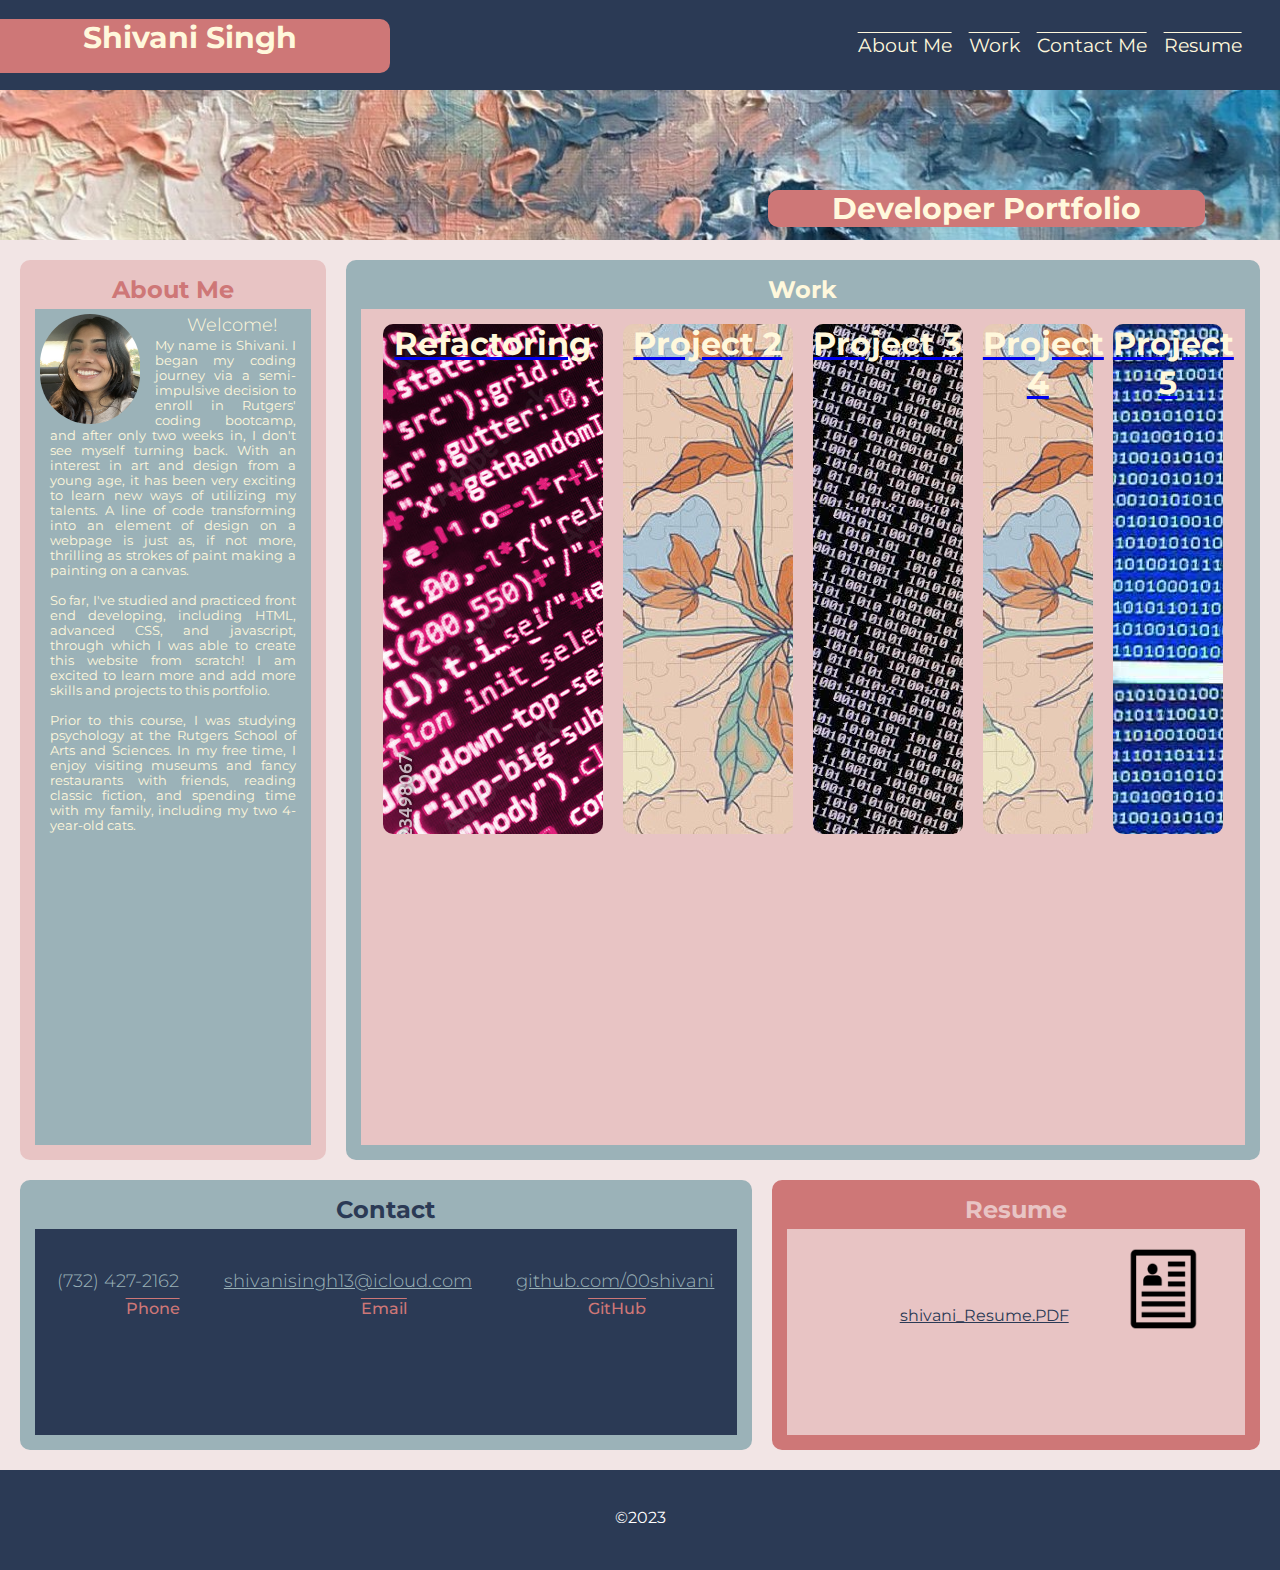
==== commit fd01aeaa: "let's see" ====
--- a/index.html
+++ b/index.html
@@ -7,10 +7,10 @@
         <meta name="viewport"
         content="width=device-width, initial-scale=1.0">
         <title>Portfolio</title>
+        <link rel="stylesheet" href="assets/css/style.css">
         <link rel="preconnect" href="https://fonts.googleapis.com">
         <link rel="preconnect" href="https://fonts.gstatic.com" crossorigin>
-        <link href="https://fonts.googleapis.com/css2?family=Montserrat:wght@500&display=swap" rel="stylesheet">
-        <link rel="stylesheet" href="assets/css/style.css">       
+        <link href="https://fonts.googleapis.com/css2?family=Montserrat:wght@500&display=swap" rel="stylesheet">       
     </head>
 
     <body>
@@ -32,7 +32,7 @@
             <section class="tab1">
                 <h2 id="about_me">About Me</h2>
                 <body class="about_me_body">
-                    <img src="./assets/IMG_0923.jpg">
+                    <img src="./assets/images/IMG_0923.jpg">
                     <text>Welcome!</text>
                     <br>
                     <p>
@@ -95,8 +95,8 @@
     
             <section class="tab4">
                 <h2 id="resume">Resume</h2>
-                <a id="resume1" href="./assets/resume.pdf">shivani_Resume.PDF</a>
-                <img id="resumepic" src="./assets/resumepic.png">
+                <a id="resume1" href="./assets/docs/resume.pdf">shivani_Resume.PDF</a>
+                <img id="resumepic" src="./assets/images/resumepic.png">
             </section>
         </main>
 
--- a/assets/css/style.css
+++ b/assets/css/style.css
@@ -59,7 +59,7 @@
 }
 
 .header_image {
-    background-image: url("./assets/header.png");
+    background-image: url(../images/header.png);
     height: 150px;
     width: 100%;
     background-size: cover;
@@ -186,7 +186,7 @@
 #project1 {
     font-family: 'Montserrat', sans-serif;
     color: cornsilk;
-    background-image: url("./assets/refactoring_image.jpg");    
+    background-image: url("../images/refactoring_image.jpg");    
     margin-top: 0;
     position: relative;
     bottom: 10px;
@@ -200,7 +200,7 @@
 #project2 {
     font-family: 'Montserrat', sans-serif;
     color: cornsilk;
-    background-image: url("./assets/flower.jpg");    
+    background-image: url("../images/flower.jpg");    
     margin-top: 0;
     margin-right: 20px;
     position: relative;
@@ -215,7 +215,7 @@
 #project3 {
     font-family: 'Montserrat', sans-serif;
     color: cornsilk;
-    background-image: url("./assets/zeros.jpeg");    
+    background-image: url("../images/zeros.jpeg");    
     margin-top: 0;
     position: relative;
     bottom: 10px;
@@ -229,7 +229,7 @@
 #project4 {
     font-family: 'Montserrat', sans-serif;
     color: cornsilk;
-    background-image: url("./assets/flower.jpg");    
+    background-image: url("../images/flower.jpg");    
     margin-top: 0;
     margin-right: 20px;
     position: relative;
@@ -244,7 +244,7 @@
 #project5 {
     font-family: 'Montserrat', sans-serif;
     color: cornsilk;
-    background-image: url("./assets/hqdefault.jpg");    
+    background-image: url("../images/hqdefault.jpg");    
     margin-top: 0;
     position: relative;
     bottom: 10px;
@@ -385,1952 +385,3 @@
     text-align: center;
     font-family: 'Montserrat', sans-serif;
 }
-
-/* Extra small devices (phones, 600px and down) */
-@media only screen and (max-width: 600px) {
-    * {
-        margin: 0;
-        padding: 0;
-        box-sizing: border-box;
-    }
-    
-    html, body{
-        height: 100%;
-        background-color: #F2E5E5;
-    }
-    
-    header {
-        display:flex;
-        justify-content: space-between;
-        align-items: center;
-        background-color: #2B3A55;
-        height: 10%;
-        width: 100%;
-    }
-    
-    h3 {
-        font-family: 'Montserrat', sans-serif;
-        color: cornsilk;
-        background-color: #CE7777;
-        border-radius: 10px;
-        padding-right: 5%;
-        padding-left: 5%;
-        height: 60%;
-        width: 400px;
-        text-align: center;
-        position: relative;
-        bottom: 10px;
-        right: 10px;
-        top: .5px;
-        font-size: 30px;
-    }
-    
-    nav {
-        display: flex;
-        justify-content: space-between;
-        width: 30%;
-        position: relative;
-        right: 3%;
-    }
-    
-    .link {
-        display: flex;
-        justify-content: space-evenly;
-        text-decoration: overline;
-        text-decoration-color: cornsilk;
-        font-family: 'Montserrat', sans-serif;
-        font-size: larger;
-        color: cornsilk;
-        word-spacing: 30%;
-    }
-    
-    .link:hover {
-        color: #E8C4C4;
-    }
-    
-    .header_image {
-        background-image: url("./assets/header.png");
-        height: 150px;
-        width: 100%;
-        background-size: cover;
-    }
-    
-    h1 {
-        background-color: #CE7777;
-        font-family: 'Montserrat', sans-serif;
-        border-radius: 10px;
-    }
-    
-    #subtitle_header {
-        margin: 0;
-        position: relative;
-        left: 60%;
-        top: 100px;
-        color: cornsilk;
-        padding-left: 5%;
-        padding-right: 5%;
-        display: inline;
-        font-size: 30px;
-    }
-    
-    .tab1 {
-        box-sizing: border-box;
-        background-color: #9bb2b8;
-        border-radius: 10px;
-        margin: 20px;
-        height: 100%;
-        width: 25%;
-        text-align: center;
-        font-family: 'Montserrat', sans-serif;
-        color: #CE7777;
-        border: 15px solid #E8C4C4; 
-    }
-    
-    img {
-        /*position: relative;
-        right: 80px; */
-        float: left;
-        margin-top: 0px;
-        margin-left: 5px;
-        margin-right: 15px;
-        margin-bottom: 0px;
-        padding-top: 0px;
-        height: 110px;
-        width: 100px;
-        justify-content: left;
-        border-radius: 100px;
-        border: #E8C4C4;    
-    }
-    
-    text {
-        padding-top: 10px;
-        font-size: large;
-        font-weight: 300;
-        color: cornsilk;
-        margin-top: 0px;
-    }
-    
-    p {
-        text-align: justify;
-        margin: 15px;
-        margin-top: 2px;
-        color: cornsilk;
-        font-size: 12.5px;
-    }
-    
-    #about_me {
-        position: relative;
-        bottom: 5px;
-        text-align: center;
-        background-color: #E8C4C4;
-        margin: 0;
-        padding: 5px;
-    }
-    
-    .tab2 {
-        box-sizing: border-box;
-        background-color: #E8C4C4;
-        border-radius: 10px;
-        margin: 20px;
-        margin-left: 0px;
-        height: 100%;
-        width: 75%;
-        text-align: center;
-        font-family: 'Montserrat', sans-serif;
-        color: cornsilk;
-        border: 15px solid #9bb2b8;
-    }
-    
-    #work {
-        position: relative;
-        bottom: 5px;
-        text-align: center;
-        background-color: #9bb2b8;
-        margin: 0;
-        padding: 5px;
-    }
-    
-    main {
-        display: flex;
-        height: 100%;
-    }
-    
-    #workflex {
-        display: flex;
-        justify-content: space-between;
-        justify-content: center;
-    }
-    
-    /* 1052  */
-    
-    .project-container {
-        display: flex;
-        margin-top: 20px;
-        margin-left: 10px;
-        margin-right: 10px;
-        justify-content: center;
-        justify-content: space-between;
-        flex-wrap: wrap;
-    }
-    
-    #project1 {
-        font-family: 'Montserrat', sans-serif;
-        color: cornsilk;
-        background-image: url("./assets/refactoring_image.jpg");    
-        margin-top: 0;
-        position: relative;
-        bottom: 10px;
-        width: 220px;
-        height: 510px; 
-        background-color: #CE7777;
-        border: 0px;
-        border-radius: 10px;
-    }
-    
-    #project2 {
-        font-family: 'Montserrat', sans-serif;
-        color: cornsilk;
-        background-image: url("./assets/flower.jpg");    
-        margin-top: 0;
-        margin-right: 20px;
-        position: relative;
-        bottom: 10px;
-        width: 170px;
-        height: 510px; 
-        background-color: #CE7777;
-        border: 0px;
-        border-radius: 10px;
-    }
-    
-    #project3 {
-        font-family: 'Montserrat', sans-serif;
-        color: cornsilk;
-        background-image: url("./assets/zeros.jpeg");    
-        margin-top: 0;
-        position: relative;
-        bottom: 10px;
-        width: 150px;
-        height: 510px; 
-        background-color: #CE7777;
-        border: 0px;
-        border-radius: 10px;
-    }
-    
-    #project4 {
-        font-family: 'Montserrat', sans-serif;
-        color: cornsilk;
-        background-image: url("./assets/flower.jpg");    
-        margin-top: 0;
-        margin-right: 20px;
-        position: relative;
-        bottom: 10px;
-        width: 110px;
-        height: 510px; 
-        background-color: #CE7777;
-        border: 0px;
-        border-radius: 10px;
-    }
-    
-    #project5 {
-        font-family: 'Montserrat', sans-serif;
-        color: cornsilk;
-        background-image: url("./assets/hqdefault.jpg");    
-        margin-top: 0;
-        position: relative;
-        bottom: 10px;
-        width: 110px;
-        height: 510px; 
-        background-color: #CE7777;
-        border: 0px solid #CE7777;
-        border-radius: 10px;
-    }
-    
-    .main1 {
-        display: flex;
-        height: 30%;
-    }
-    
-    .tab3 {
-        box-sizing: border-box;
-        background-color: #2B3A55;
-        border-radius: 10px;
-        margin: 20px;
-        margin-top: 40px;
-        height: 100%;
-        width: 60%;
-        text-align: center;
-        font-family: 'Montserrat', sans-serif;
-        color: #2B3A55;
-        border: 15px solid #9bb2b8;
-    }
-    
-    #contact {
-        position: relative;
-        bottom: 5px;
-        text-align: center;
-        background-color: #9bb2b8;
-        margin: 0;
-        padding: 5px;
-    }
-    
-    
-    .tab4 {
-        box-sizing: border-box;
-        background-color: #E8C4C4;
-        border-radius: 10px;
-        margin: 20px;
-        margin-left: 0%;
-        margin-top: 40px;
-        height: 100%;
-        width: 40%;
-        text-align: center;
-        font-family: 'Montserrat', sans-serif;
-        color: #E8C4C4;
-        border: 15px solid #CE7777;
-    }
-    
-    #resume {
-        position: relative;
-        bottom: 5px;
-        text-align: center;
-        background-color: #CE7777;
-        margin: 0;
-        padding: 5px;
-    }
-    
-    footer {
-        display: flex;
-        margin-top: 60px;
-        height: 100px;
-        background-color: #2B3A55;
-    }
-    
-    
-    .infoinfo {
-        display: flex;
-        justify-content: center;
-        justify-content: space-around;
-        position:relative;
-        top: 7%;
-        text-decoration: none;
-        font-weight: 300;
-        font-size: large;
-        color: #9bb2b8;
-    }
-    
-    .infobody {
-        color: #9bb2b8;
-        text-decoration: underline;
-    }
-    
-    .infobody:hover {
-        color:#CE7777;
-    
-    }
-    
-    .contact_body {
-        color:#CE7777;
-        display: flex;
-        justify-content:space-between;
-        justify-content: space-around;
-        text-decoration: overline;
-        position: relative;
-        top: 65px;
-        font-weight: 500;
-        font-family: 'Montserrat', sans-serif;
-    }
-    
-    #phone {
-        position: relative;
-        top: 50%;
-    }
-    
-    .email {
-        position: relative;
-        left: 50%;
-    }
-    
-    .github {
-        color: #2B3A55;
-    }
-    
-    #resume1 {
-        font-family: 'Montserrat', sans-serif;
-        position: relative;
-        top: 30%;
-        right: 20%;
-        color: #2B3A55;
-        font-weight: 400;
-    }
-    
-    #resumepic {
-        position: relative;
-        left: 70%;
-    
-    }
-    
-    footer {
-        justify-content: center;
-        color: white;
-        text-align: center;
-        font-family: 'Montserrat', sans-serif;
-    }
-}
-/* Small devices (portrait tablets and large phones, 600px and up) */
-@media only screen and (min-width: 600px) {
-    * {
-        margin: 0;
-        padding: 0;
-        box-sizing: border-box;
-    }
-    
-    html, body{
-        height: 100%;
-        background-color: #F2E5E5;
-    }
-    
-    header {
-        display:flex;
-        justify-content: space-between;
-        align-items: center;
-        background-color: #2B3A55;
-        height: 10%;
-        width: 100%;
-    }
-    
-    h3 {
-        font-family: 'Montserrat', sans-serif;
-        color: cornsilk;
-        background-color: #CE7777;
-        border-radius: 10px;
-        padding-right: 5%;
-        padding-left: 5%;
-        height: 60%;
-        width: 400px;
-        text-align: center;
-        position: relative;
-        bottom: 10px;
-        right: 10px;
-        top: .5px;
-        font-size: 30px;
-    }
-    
-    nav {
-        display: flex;
-        justify-content: space-between;
-        width: 30%;
-        position: relative;
-        right: 3%;
-    }
-    
-    .link {
-        display: flex;
-        justify-content: space-evenly;
-        text-decoration: overline;
-        text-decoration-color: cornsilk;
-        font-family: 'Montserrat', sans-serif;
-        font-size: larger;
-        color: cornsilk;
-        word-spacing: 30%;
-    }
-    
-    .link:hover {
-        color: #E8C4C4;
-    }
-    
-    .header_image {
-        background-image: url("./assets/header.png");
-        height: 150px;
-        width: 100%;
-        background-size: cover;
-    }
-    
-    h1 {
-        background-color: #CE7777;
-        font-family: 'Montserrat', sans-serif;
-        border-radius: 10px;
-    }
-    
-    #subtitle_header {
-        margin: 0;
-        position: relative;
-        left: 60%;
-        top: 100px;
-        color: cornsilk;
-        padding-left: 5%;
-        padding-right: 5%;
-        display: inline;
-        font-size: 30px;
-    }
-    
-    .tab1 {
-        box-sizing: border-box;
-        background-color: #9bb2b8;
-        border-radius: 10px;
-        margin: 20px;
-        height: 100%;
-        width: 25%;
-        text-align: center;
-        font-family: 'Montserrat', sans-serif;
-        color: #CE7777;
-        border: 15px solid #E8C4C4; 
-    }
-    
-    img {
-        /*position: relative;
-        right: 80px; */
-        float: left;
-        margin-top: 0px;
-        margin-left: 5px;
-        margin-right: 15px;
-        margin-bottom: 0px;
-        padding-top: 0px;
-        height: 110px;
-        width: 100px;
-        justify-content: left;
-        border-radius: 100px;
-        border: #E8C4C4;    
-    }
-    
-    text {
-        padding-top: 10px;
-        font-size: large;
-        font-weight: 300;
-        color: cornsilk;
-        margin-top: 0px;
-    }
-    
-    p {
-        text-align: justify;
-        margin: 15px;
-        margin-top: 2px;
-        color: cornsilk;
-        font-size: 12.5px;
-    }
-    
-    #about_me {
-        position: relative;
-        bottom: 5px;
-        text-align: center;
-        background-color: #E8C4C4;
-        margin: 0;
-        padding: 5px;
-    }
-    
-    .tab2 {
-        box-sizing: border-box;
-        background-color: #E8C4C4;
-        border-radius: 10px;
-        margin: 20px;
-        margin-left: 0px;
-        height: 100%;
-        width: 75%;
-        text-align: center;
-        font-family: 'Montserrat', sans-serif;
-        color: cornsilk;
-        border: 15px solid #9bb2b8;
-    }
-    
-    #work {
-        position: relative;
-        bottom: 5px;
-        text-align: center;
-        background-color: #9bb2b8;
-        margin: 0;
-        padding: 5px;
-    }
-    
-    main {
-        display: flex;
-        height: 100%;
-    }
-    
-    #workflex {
-        display: flex;
-        justify-content: space-between;
-        justify-content: center;
-    }
-    
-    /* 1052  */
-    
-    .project-container {
-        display: flex;
-        margin-top: 20px;
-        margin-left: 10px;
-        margin-right: 10px;
-        justify-content: center;
-        justify-content: space-between;
-        flex-wrap: wrap;
-    }
-    
-    #project1 {
-        font-family: 'Montserrat', sans-serif;
-        color: cornsilk;
-        background-image: url("./assets/refactoring_image.jpg");    
-        margin-top: 0;
-        position: relative;
-        bottom: 10px;
-        width: 220px;
-        height: 510px; 
-        background-color: #CE7777;
-        border: 0px;
-        border-radius: 10px;
-    }
-    
-    #project2 {
-        font-family: 'Montserrat', sans-serif;
-        color: cornsilk;
-        background-image: url("./assets/flower.jpg");    
-        margin-top: 0;
-        margin-right: 20px;
-        position: relative;
-        bottom: 10px;
-        width: 170px;
-        height: 510px; 
-        background-color: #CE7777;
-        border: 0px;
-        border-radius: 10px;
-    }
-    
-    #project3 {
-        font-family: 'Montserrat', sans-serif;
-        color: cornsilk;
-        background-image: url("./assets/zeros.jpeg");    
-        margin-top: 0;
-        position: relative;
-        bottom: 10px;
-        width: 150px;
-        height: 510px; 
-        background-color: #CE7777;
-        border: 0px;
-        border-radius: 10px;
-    }
-    
-    #project4 {
-        font-family: 'Montserrat', sans-serif;
-        color: cornsilk;
-        background-image: url("./assets/flower.jpg");    
-        margin-top: 0;
-        margin-right: 20px;
-        position: relative;
-        bottom: 10px;
-        width: 110px;
-        height: 510px; 
-        background-color: #CE7777;
-        border: 0px;
-        border-radius: 10px;
-    }
-    
-    #project5 {
-        font-family: 'Montserrat', sans-serif;
-        color: cornsilk;
-        background-image: url("./assets/hqdefault.jpg");    
-        margin-top: 0;
-        position: relative;
-        bottom: 10px;
-        width: 110px;
-        height: 510px; 
-        background-color: #CE7777;
-        border: 0px solid #CE7777;
-        border-radius: 10px;
-    }
-    
-    .main1 {
-        display: flex;
-        height: 30%;
-    }
-    
-    .tab3 {
-        box-sizing: border-box;
-        background-color: #2B3A55;
-        border-radius: 10px;
-        margin: 20px;
-        margin-top: 40px;
-        height: 100%;
-        width: 60%;
-        text-align: center;
-        font-family: 'Montserrat', sans-serif;
-        color: #2B3A55;
-        border: 15px solid #9bb2b8;
-    }
-    
-    #contact {
-        position: relative;
-        bottom: 5px;
-        text-align: center;
-        background-color: #9bb2b8;
-        margin: 0;
-        padding: 5px;
-    }
-    
-    
-    .tab4 {
-        box-sizing: border-box;
-        background-color: #E8C4C4;
-        border-radius: 10px;
-        margin: 20px;
-        margin-left: 0%;
-        margin-top: 40px;
-        height: 100%;
-        width: 40%;
-        text-align: center;
-        font-family: 'Montserrat', sans-serif;
-        color: #E8C4C4;
-        border: 15px solid #CE7777;
-    }
-    
-    #resume {
-        position: relative;
-        bottom: 5px;
-        text-align: center;
-        background-color: #CE7777;
-        margin: 0;
-        padding: 5px;
-    }
-    
-    footer {
-        display: flex;
-        margin-top: 60px;
-        height: 100px;
-        background-color: #2B3A55;
-    }
-    
-    
-    .infoinfo {
-        display: flex;
-        justify-content: center;
-        justify-content: space-around;
-        position:relative;
-        top: 7%;
-        text-decoration: none;
-        font-weight: 300;
-        font-size: large;
-        color: #9bb2b8;
-    }
-    
-    .infobody {
-        color: #9bb2b8;
-        text-decoration: underline;
-    }
-    
-    .infobody:hover {
-        color:#CE7777;
-    
-    }
-    
-    .contact_body {
-        color:#CE7777;
-        display: flex;
-        justify-content:space-between;
-        justify-content: space-around;
-        text-decoration: overline;
-        position: relative;
-        top: 65px;
-        font-weight: 500;
-        font-family: 'Montserrat', sans-serif;
-    }
-    
-    #phone {
-        position: relative;
-        top: 50%;
-    }
-    
-    .email {
-        position: relative;
-        left: 50%;
-    }
-    
-    .github {
-        color: #2B3A55;
-    }
-    
-    #resume1 {
-        font-family: 'Montserrat', sans-serif;
-        position: relative;
-        top: 30%;
-        right: 20%;
-        color: #2B3A55;
-        font-weight: 400;
-    }
-    
-    #resumepic {
-        position: relative;
-        left: 70%;
-    
-    }
-    
-    footer {
-        justify-content: center;
-        color: white;
-        text-align: center;
-        font-family: 'Montserrat', sans-serif;
-    }
-}
-/* Medium devices (landscape tablets, 768px and up) */
-@media only screen and (min-width: 768px) {* {
-    margin: 0;
-    padding: 0;
-    box-sizing: border-box;
-}
-
-html, body{
-    height: 100%;
-    background-color: #F2E5E5;
-}
-
-header {
-    display:flex;
-    justify-content: space-between;
-    align-items: center;
-    background-color: #2B3A55;
-    height: 10%;
-    width: 100%;
-}
-
-h3 {
-    font-family: 'Montserrat', sans-serif;
-    color: cornsilk;
-    background-color: #CE7777;
-    border-radius: 10px;
-    padding-right: 5%;
-    padding-left: 5%;
-    height: 60%;
-    width: 400px;
-    text-align: center;
-    position: relative;
-    bottom: 10px;
-    right: 10px;
-    top: .5px;
-    font-size: 30px;
-}
-
-nav {
-    display: flex;
-    justify-content: space-between;
-    width: 30%;
-    position: relative;
-    right: 3%;
-}
-
-.link {
-    display: flex;
-    justify-content: space-evenly;
-    text-decoration: overline;
-    text-decoration-color: cornsilk;
-    font-family: 'Montserrat', sans-serif;
-    font-size: larger;
-    color: cornsilk;
-    word-spacing: 30%;
-}
-
-.link:hover {
-    color: #E8C4C4;
-}
-
-.header_image {
-    background-image: url("./assets/header.png");
-    height: 150px;
-    width: 100%;
-    background-size: cover;
-}
-
-h1 {
-    background-color: #CE7777;
-    font-family: 'Montserrat', sans-serif;
-    border-radius: 10px;
-}
-
-#subtitle_header {
-    margin: 0;
-    position: relative;
-    left: 60%;
-    top: 100px;
-    color: cornsilk;
-    padding-left: 5%;
-    padding-right: 5%;
-    display: inline;
-    font-size: 30px;
-}
-
-.tab1 {
-    box-sizing: border-box;
-    background-color: #9bb2b8;
-    border-radius: 10px;
-    margin: 20px;
-    height: 100%;
-    width: 25%;
-    text-align: center;
-    font-family: 'Montserrat', sans-serif;
-    color: #CE7777;
-    border: 15px solid #E8C4C4; 
-}
-
-img {
-    /*position: relative;
-    right: 80px; */
-    float: left;
-    margin-top: 0px;
-    margin-left: 5px;
-    margin-right: 15px;
-    margin-bottom: 0px;
-    padding-top: 0px;
-    height: 110px;
-    width: 100px;
-    justify-content: left;
-    border-radius: 100px;
-    border: #E8C4C4;    
-}
-
-text {
-    padding-top: 10px;
-    font-size: large;
-    font-weight: 300;
-    color: cornsilk;
-    margin-top: 0px;
-}
-
-p {
-    text-align: justify;
-    margin: 15px;
-    margin-top: 2px;
-    color: cornsilk;
-    font-size: 12.5px;
-}
-
-#about_me {
-    position: relative;
-    bottom: 5px;
-    text-align: center;
-    background-color: #E8C4C4;
-    margin: 0;
-    padding: 5px;
-}
-
-.tab2 {
-    box-sizing: border-box;
-    background-color: #E8C4C4;
-    border-radius: 10px;
-    margin: 20px;
-    margin-left: 0px;
-    height: 100%;
-    width: 75%;
-    text-align: center;
-    font-family: 'Montserrat', sans-serif;
-    color: cornsilk;
-    border: 15px solid #9bb2b8;
-}
-
-#work {
-    position: relative;
-    bottom: 5px;
-    text-align: center;
-    background-color: #9bb2b8;
-    margin: 0;
-    padding: 5px;
-}
-
-main {
-    display: flex;
-    height: 100%;
-}
-
-#workflex {
-    display: flex;
-    justify-content: space-between;
-    justify-content: center;
-}
-
-/* 1052  */
-
-.project-container {
-    display: flex;
-    margin-top: 20px;
-    margin-left: 10px;
-    margin-right: 10px;
-    justify-content: center;
-    justify-content: space-between;
-    flex-wrap: wrap;
-}
-
-#project1 {
-    font-family: 'Montserrat', sans-serif;
-    color: cornsilk;
-    background-image: url("./assets/refactoring_image.jpg");    
-    margin-top: 0;
-    position: relative;
-    bottom: 10px;
-    width: 220px;
-    height: 510px; 
-    background-color: #CE7777;
-    border: 0px;
-    border-radius: 10px;
-}
-
-#project2 {
-    font-family: 'Montserrat', sans-serif;
-    color: cornsilk;
-    background-image: url("./assets/flower.jpg");    
-    margin-top: 0;
-    margin-right: 20px;
-    position: relative;
-    bottom: 10px;
-    width: 170px;
-    height: 510px; 
-    background-color: #CE7777;
-    border: 0px;
-    border-radius: 10px;
-}
-
-#project3 {
-    font-family: 'Montserrat', sans-serif;
-    color: cornsilk;
-    background-image: url("./assets/zeros.jpeg");    
-    margin-top: 0;
-    position: relative;
-    bottom: 10px;
-    width: 150px;
-    height: 510px; 
-    background-color: #CE7777;
-    border: 0px;
-    border-radius: 10px;
-}
-
-#project4 {
-    font-family: 'Montserrat', sans-serif;
-    color: cornsilk;
-    background-image: url("./assets/flower.jpg");    
-    margin-top: 0;
-    margin-right: 20px;
-    position: relative;
-    bottom: 10px;
-    width: 110px;
-    height: 510px; 
-    background-color: #CE7777;
-    border: 0px;
-    border-radius: 10px;
-}
-
-#project5 {
-    font-family: 'Montserrat', sans-serif;
-    color: cornsilk;
-    background-image: url("./assets/hqdefault.jpg");    
-    margin-top: 0;
-    position: relative;
-    bottom: 10px;
-    width: 110px;
-    height: 510px; 
-    background-color: #CE7777;
-    border: 0px solid #CE7777;
-    border-radius: 10px;
-}
-
-.main1 {
-    display: flex;
-    height: 30%;
-}
-
-.tab3 {
-    box-sizing: border-box;
-    background-color: #2B3A55;
-    border-radius: 10px;
-    margin: 20px;
-    margin-top: 40px;
-    height: 100%;
-    width: 60%;
-    text-align: center;
-    font-family: 'Montserrat', sans-serif;
-    color: #2B3A55;
-    border: 15px solid #9bb2b8;
-}
-
-#contact {
-    position: relative;
-    bottom: 5px;
-    text-align: center;
-    background-color: #9bb2b8;
-    margin: 0;
-    padding: 5px;
-}
-
-
-.tab4 {
-    box-sizing: border-box;
-    background-color: #E8C4C4;
-    border-radius: 10px;
-    margin: 20px;
-    margin-left: 0%;
-    margin-top: 40px;
-    height: 100%;
-    width: 40%;
-    text-align: center;
-    font-family: 'Montserrat', sans-serif;
-    color: #E8C4C4;
-    border: 15px solid #CE7777;
-}
-
-#resume {
-    position: relative;
-    bottom: 5px;
-    text-align: center;
-    background-color: #CE7777;
-    margin: 0;
-    padding: 5px;
-}
-
-footer {
-    display: flex;
-    margin-top: 60px;
-    height: 100px;
-    background-color: #2B3A55;
-}
-
-
-.infoinfo {
-    display: flex;
-    justify-content: center;
-    justify-content: space-around;
-    position:relative;
-    top: 7%;
-    text-decoration: none;
-    font-weight: 300;
-    font-size: large;
-    color: #9bb2b8;
-}
-
-.infobody {
-    color: #9bb2b8;
-    text-decoration: underline;
-}
-
-.infobody:hover {
-    color:#CE7777;
-
-}
-
-.contact_body {
-    color:#CE7777;
-    display: flex;
-    justify-content:space-between;
-    justify-content: space-around;
-    text-decoration: overline;
-    position: relative;
-    top: 65px;
-    font-weight: 500;
-    font-family: 'Montserrat', sans-serif;
-}
-
-#phone {
-    position: relative;
-    top: 50%;
-}
-
-.email {
-    position: relative;
-    left: 50%;
-}
-
-.github {
-    color: #2B3A55;
-}
-
-#resume1 {
-    font-family: 'Montserrat', sans-serif;
-    position: relative;
-    top: 30%;
-    right: 20%;
-    color: #2B3A55;
-    font-weight: 400;
-}
-
-#resumepic {
-    position: relative;
-    left: 70%;
-
-}
-
-footer {
-    justify-content: center;
-    color: white;
-    text-align: center;
-    font-family: 'Montserrat', sans-serif;
-}}
-/* Large devices (laptops/desktops, 992px and up) */
-@media only screen and (min-width: 992px) {
-    * {
-        margin: 0;
-        padding: 0;
-        box-sizing: border-box;
-    }
-    
-    html, body{
-        height: 100%;
-        background-color: #F2E5E5;
-    }
-    
-    header {
-        display:flex;
-        justify-content: space-between;
-        align-items: center;
-        background-color: #2B3A55;
-        height: 10%;
-        width: 100%;
-    }
-    
-    h3 {
-        font-family: 'Montserrat', sans-serif;
-        color: cornsilk;
-        background-color: #CE7777;
-        border-radius: 10px;
-        padding-right: 5%;
-        padding-left: 5%;
-        height: 60%;
-        width: 400px;
-        text-align: center;
-        position: relative;
-        bottom: 10px;
-        right: 10px;
-        top: .5px;
-        font-size: 30px;
-    }
-    
-    nav {
-        display: flex;
-        justify-content: space-between;
-        width: 30%;
-        position: relative;
-        right: 3%;
-    }
-    
-    .link {
-        display: flex;
-        justify-content: space-evenly;
-        text-decoration: overline;
-        text-decoration-color: cornsilk;
-        font-family: 'Montserrat', sans-serif;
-        font-size: larger;
-        color: cornsilk;
-        word-spacing: 30%;
-    }
-    
-    .link:hover {
-        color: #E8C4C4;
-    }
-    
-    .header_image {
-        background-image: url("./assets/header.png");
-        height: 150px;
-        width: 100%;
-        background-size: cover;
-    }
-    
-    h1 {
-        background-color: #CE7777;
-        font-family: 'Montserrat', sans-serif;
-        border-radius: 10px;
-    }
-    
-    #subtitle_header {
-        margin: 0;
-        position: relative;
-        left: 60%;
-        top: 100px;
-        color: cornsilk;
-        padding-left: 5%;
-        padding-right: 5%;
-        display: inline;
-        font-size: 30px;
-    }
-    
-    .tab1 {
-        box-sizing: border-box;
-        background-color: #9bb2b8;
-        border-radius: 10px;
-        margin: 20px;
-        height: 100%;
-        width: 25%;
-        text-align: center;
-        font-family: 'Montserrat', sans-serif;
-        color: #CE7777;
-        border: 15px solid #E8C4C4; 
-    }
-    
-    img {
-        /*position: relative;
-        right: 80px; */
-        float: left;
-        margin-top: 0px;
-        margin-left: 5px;
-        margin-right: 15px;
-        margin-bottom: 0px;
-        padding-top: 0px;
-        height: 110px;
-        width: 100px;
-        justify-content: left;
-        border-radius: 100px;
-        border: #E8C4C4;    
-    }
-    
-    text {
-        padding-top: 10px;
-        font-size: large;
-        font-weight: 300;
-        color: cornsilk;
-        margin-top: 0px;
-    }
-    
-    p {
-        text-align: justify;
-        margin: 15px;
-        margin-top: 2px;
-        color: cornsilk;
-        font-size: 12.5px;
-    }
-    
-    #about_me {
-        position: relative;
-        bottom: 5px;
-        text-align: center;
-        background-color: #E8C4C4;
-        margin: 0;
-        padding: 5px;
-    }
-    
-    .tab2 {
-        box-sizing: border-box;
-        background-color: #E8C4C4;
-        border-radius: 10px;
-        margin: 20px;
-        margin-left: 0px;
-        height: 100%;
-        width: 75%;
-        text-align: center;
-        font-family: 'Montserrat', sans-serif;
-        color: cornsilk;
-        border: 15px solid #9bb2b8;
-    }
-    
-    #work {
-        position: relative;
-        bottom: 5px;
-        text-align: center;
-        background-color: #9bb2b8;
-        margin: 0;
-        padding: 5px;
-    }
-    
-    main {
-        display: flex;
-        height: 100%;
-    }
-    
-    #workflex {
-        display: flex;
-        justify-content: space-between;
-        justify-content: center;
-    }
-    
-    /* 1052  */
-    
-    .project-container {
-        display: flex;
-        margin-top: 20px;
-        margin-left: 10px;
-        margin-right: 10px;
-        justify-content: center;
-        justify-content: space-between;
-        flex-wrap: wrap;
-    }
-    
-    #project1 {
-        font-family: 'Montserrat', sans-serif;
-        color: cornsilk;
-        background-image: url("./assets/refactoring_image.jpg");    
-        margin-top: 0;
-        position: relative;
-        bottom: 10px;
-        width: 220px;
-        height: 510px; 
-        background-color: #CE7777;
-        border: 0px;
-        border-radius: 10px;
-    }
-    
-    #project2 {
-        font-family: 'Montserrat', sans-serif;
-        color: cornsilk;
-        background-image: url("./assets/flower.jpg");    
-        margin-top: 0;
-        margin-right: 20px;
-        position: relative;
-        bottom: 10px;
-        width: 170px;
-        height: 510px; 
-        background-color: #CE7777;
-        border: 0px;
-        border-radius: 10px;
-    }
-    
-    #project3 {
-        font-family: 'Montserrat', sans-serif;
-        color: cornsilk;
-        background-image: url("./assets/zeros.jpeg");    
-        margin-top: 0;
-        position: relative;
-        bottom: 10px;
-        width: 150px;
-        height: 510px; 
-        background-color: #CE7777;
-        border: 0px;
-        border-radius: 10px;
-    }
-    
-    #project4 {
-        font-family: 'Montserrat', sans-serif;
-        color: cornsilk;
-        background-image: url("./assets/flower.jpg");    
-        margin-top: 0;
-        margin-right: 20px;
-        position: relative;
-        bottom: 10px;
-        width: 110px;
-        height: 510px; 
-        background-color: #CE7777;
-        border: 0px;
-        border-radius: 10px;
-    }
-    
-    #project5 {
-        font-family: 'Montserrat', sans-serif;
-        color: cornsilk;
-        background-image: url("./assets/hqdefault.jpg");    
-        margin-top: 0;
-        position: relative;
-        bottom: 10px;
-        width: 110px;
-        height: 510px; 
-        background-color: #CE7777;
-        border: 0px solid #CE7777;
-        border-radius: 10px;
-    }
-    
-    .main1 {
-        display: flex;
-        height: 30%;
-    }
-    
-    .tab3 {
-        box-sizing: border-box;
-        background-color: #2B3A55;
-        border-radius: 10px;
-        margin: 20px;
-        margin-top: 40px;
-        height: 100%;
-        width: 60%;
-        text-align: center;
-        font-family: 'Montserrat', sans-serif;
-        color: #2B3A55;
-        border: 15px solid #9bb2b8;
-    }
-    
-    #contact {
-        position: relative;
-        bottom: 5px;
-        text-align: center;
-        background-color: #9bb2b8;
-        margin: 0;
-        padding: 5px;
-    }
-    
-    
-    .tab4 {
-        box-sizing: border-box;
-        background-color: #E8C4C4;
-        border-radius: 10px;
-        margin: 20px;
-        margin-left: 0%;
-        margin-top: 40px;
-        height: 100%;
-        width: 40%;
-        text-align: center;
-        font-family: 'Montserrat', sans-serif;
-        color: #E8C4C4;
-        border: 15px solid #CE7777;
-    }
-    
-    #resume {
-        position: relative;
-        bottom: 5px;
-        text-align: center;
-        background-color: #CE7777;
-        margin: 0;
-        padding: 5px;
-    }
-    
-    footer {
-        display: flex;
-        margin-top: 60px;
-        height: 100px;
-        background-color: #2B3A55;
-    }
-    
-    
-    .infoinfo {
-        display: flex;
-        justify-content: center;
-        justify-content: space-around;
-        position:relative;
-        top: 7%;
-        text-decoration: none;
-        font-weight: 300;
-        font-size: large;
-        color: #9bb2b8;
-    }
-    
-    .infobody {
-        color: #9bb2b8;
-        text-decoration: underline;
-    }
-    
-    .infobody:hover {
-        color:#CE7777;
-    
-    }
-    
-    .contact_body {
-        color:#CE7777;
-        display: flex;
-        justify-content:space-between;
-        justify-content: space-around;
-        text-decoration: overline;
-        position: relative;
-        top: 65px;
-        font-weight: 500;
-        font-family: 'Montserrat', sans-serif;
-    }
-    
-    #phone {
-        position: relative;
-        top: 50%;
-    }
-    
-    .email {
-        position: relative;
-        left: 50%;
-    }
-    
-    .github {
-        color: #2B3A55;
-    }
-    
-    #resume1 {
-        font-family: 'Montserrat', sans-serif;
-        position: relative;
-        top: 30%;
-        right: 20%;
-        color: #2B3A55;
-        font-weight: 400;
-    }
-    
-    #resumepic {
-        position: relative;
-        left: 70%;
-    
-    }
-    
-    footer {
-        justify-content: center;
-        color: white;
-        text-align: center;
-        font-family: 'Montserrat', sans-serif;
-    }
-/* Extra large devices (large laptops and desktops, 1200px and up) */
-@media only screen and (min-width: 1200px) {
-    * {
-        margin: 0;
-        padding: 0;
-        box-sizing: border-box;
-    }
-    
-    html, body{
-        height: 100%;
-        background-color: #F2E5E5;
-    }
-    
-    header {
-        display:flex;
-        justify-content: space-between;
-        align-items: center;
-        background-color: #2B3A55;
-        height: 10%;
-        width: 100%;
-    }
-    
-    h3 {
-        font-family: 'Montserrat', sans-serif;
-        color: cornsilk;
-        background-color: #CE7777;
-        border-radius: 10px;
-        padding-right: 5%;
-        padding-left: 5%;
-        height: 60%;
-        width: 400px;
-        text-align: center;
-        position: relative;
-        bottom: 10px;
-        right: 10px;
-        top: .5px;
-        font-size: 30px;
-    }
-    
-    nav {
-        display: flex;
-        justify-content: space-between;
-        width: 30%;
-        position: relative;
-        right: 3%;
-    }
-    
-    .link {
-        display: flex;
-        justify-content: space-evenly;
-        text-decoration: overline;
-        text-decoration-color: cornsilk;
-        font-family: 'Montserrat', sans-serif;
-        font-size: larger;
-        color: cornsilk;
-        word-spacing: 30%;
-    }
-    
-    .link:hover {
-        color: #E8C4C4;
-    }
-    
-    .header_image {
-        background-image: url("./assets/header.png");
-        height: 150px;
-        width: 100%;
-        background-size: cover;
-    }
-    
-    h1 {
-        background-color: #CE7777;
-        font-family: 'Montserrat', sans-serif;
-        border-radius: 10px;
-    }
-    
-    #subtitle_header {
-        margin: 0;
-        position: relative;
-        left: 60%;
-        top: 100px;
-        color: cornsilk;
-        padding-left: 5%;
-        padding-right: 5%;
-        display: inline;
-        font-size: 30px;
-    }
-    
-    .tab1 {
-        box-sizing: border-box;
-        background-color: #9bb2b8;
-        border-radius: 10px;
-        margin: 20px;
-        height: 100%;
-        width: 25%;
-        text-align: center;
-        font-family: 'Montserrat', sans-serif;
-        color: #CE7777;
-        border: 15px solid #E8C4C4; 
-    }
-    
-    img {
-        /*position: relative;
-        right: 80px; */
-        float: left;
-        margin-top: 0px;
-        margin-left: 5px;
-        margin-right: 15px;
-        margin-bottom: 0px;
-        padding-top: 0px;
-        height: 110px;
-        width: 100px;
-        justify-content: left;
-        border-radius: 100px;
-        border: #E8C4C4;    
-    }
-    
-    text {
-        padding-top: 10px;
-        font-size: large;
-        font-weight: 300;
-        color: cornsilk;
-        margin-top: 0px;
-    }
-    
-    p {
-        text-align: justify;
-        margin: 15px;
-        margin-top: 2px;
-        color: cornsilk;
-        font-size: 12.5px;
-    }
-    
-    #about_me {
-        position: relative;
-        bottom: 5px;
-        text-align: center;
-        background-color: #E8C4C4;
-        margin: 0;
-        padding: 5px;
-    }
-    
-    .tab2 {
-        box-sizing: border-box;
-        background-color: #E8C4C4;
-        border-radius: 10px;
-        margin: 20px;
-        margin-left: 0px;
-        height: 100%;
-        width: 75%;
-        text-align: center;
-        font-family: 'Montserrat', sans-serif;
-        color: cornsilk;
-        border: 15px solid #9bb2b8;
-    }
-    
-    #work {
-        position: relative;
-        bottom: 5px;
-        text-align: center;
-        background-color: #9bb2b8;
-        margin: 0;
-        padding: 5px;
-    }
-    
-    main {
-        display: flex;
-        height: 100%;
-    }
-    
-    #workflex {
-        display: flex;
-        justify-content: space-between;
-        justify-content: center;
-    }
-    
-    /* 1052  */
-    
-    .project-container {
-        display: flex;
-        margin-top: 20px;
-        margin-left: 10px;
-        margin-right: 10px;
-        justify-content: center;
-        justify-content: space-between;
-        flex-wrap: wrap;
-    }
-    
-    #project1 {
-        font-family: 'Montserrat', sans-serif;
-        color: cornsilk;
-        background-image: url("./assets/refactoring_image.jpg");    
-        margin-top: 0;
-        position: relative;
-        bottom: 10px;
-        width: 220px;
-        height: 510px; 
-        background-color: #CE7777;
-        border: 0px;
-        border-radius: 10px;
-    }
-    
-    #project2 {
-        font-family: 'Montserrat', sans-serif;
-        color: cornsilk;
-        background-image: url("./assets/flower.jpg");    
-        margin-top: 0;
-        margin-right: 20px;
-        position: relative;
-        bottom: 10px;
-        width: 170px;
-        height: 510px; 
-        background-color: #CE7777;
-        border: 0px;
-        border-radius: 10px;
-    }
-    
-    #project3 {
-        font-family: 'Montserrat', sans-serif;
-        color: cornsilk;
-        background-image: url("./assets/zeros.jpeg");    
-        margin-top: 0;
-        position: relative;
-        bottom: 10px;
-        width: 150px;
-        height: 510px; 
-        background-color: #CE7777;
-        border: 0px;
-        border-radius: 10px;
-    }
-    
-    #project4 {
-        font-family: 'Montserrat', sans-serif;
-        color: cornsilk;
-        background-image: url("./assets/flower.jpg");    
-        margin-top: 0;
-        margin-right: 20px;
-        position: relative;
-        bottom: 10px;
-        width: 110px;
-        height: 510px; 
-        background-color: #CE7777;
-        border: 0px;
-        border-radius: 10px;
-    }
-    
-    #project5 {
-        font-family: 'Montserrat', sans-serif;
-        color: cornsilk;
-        background-image: url("./assets/hqdefault.jpg");    
-        margin-top: 0;
-        position: relative;
-        bottom: 10px;
-        width: 110px;
-        height: 510px; 
-        background-color: #CE7777;
-        border: 0px solid #CE7777;
-        border-radius: 10px;
-    }
-    
-    .main1 {
-        display: flex;
-        height: 30%;
-    }
-    
-    .tab3 {
-        box-sizing: border-box;
-        background-color: #2B3A55;
-        border-radius: 10px;
-        margin: 20px;
-        margin-top: 40px;
-        height: 100%;
-        width: 60%;
-        text-align: center;
-        font-family: 'Montserrat', sans-serif;
-        color: #2B3A55;
-        border: 15px solid #9bb2b8;
-    }
-    
-    #contact {
-        position: relative;
-        bottom: 5px;
-        text-align: center;
-        background-color: #9bb2b8;
-        margin: 0;
-        padding: 5px;
-    }
-    
-    
-    .tab4 {
-        box-sizing: border-box;
-        background-color: #E8C4C4;
-        border-radius: 10px;
-        margin: 20px;
-        margin-left: 0%;
-        margin-top: 40px;
-        height: 100%;
-        width: 40%;
-        text-align: center;
-        font-family: 'Montserrat', sans-serif;
-        color: #E8C4C4;
-        border: 15px solid #CE7777;
-    }
-    
-    #resume {
-        position: relative;
-        bottom: 5px;
-        text-align: center;
-        background-color: #CE7777;
-        margin: 0;
-        padding: 5px;
-    }
-    
-    footer {
-        display: flex;
-        margin-top: 60px;
-        height: 100px;
-        background-color: #2B3A55;
-    }
-    
-    
-    .infoinfo {
-        display: flex;
-        justify-content: center;
-        justify-content: space-around;
-        position:relative;
-        top: 7%;
-        text-decoration: none;
-        font-weight: 300;
-        font-size: large;
-        color: #9bb2b8;
-    }
-    
-    .infobody {
-        color: #9bb2b8;
-        text-decoration: underline;
-    }
-    
-    .infobody:hover {
-        color:#CE7777;
-    
-    }
-    
-    .contact_body {
-        color:#CE7777;
-        display: flex;
-        justify-content:space-between;
-        justify-content: space-around;
-        text-decoration: overline;
-        position: relative;
-        top: 65px;
-        font-weight: 500;
-        font-family: 'Montserrat', sans-serif;
-    }
-    
-    #phone {
-        position: relative;
-        top: 50%;
-    }
-    
-    .email {
-        position: relative;
-        left: 50%;
-    }
-    
-    .github {
-        color: #2B3A55;
-    }
-    
-    #resume1 {
-        font-family: 'Montserrat', sans-serif;
-        position: relative;
-        top: 30%;
-        right: 20%;
-        color: #2B3A55;
-        font-weight: 400;
-    }
-    
-    #resumepic {
-        position: relative;
-        left: 70%;
-    
-    }
-    
-    footer {
-        justify-content: center;
-        color: white;
-        text-align: center;
-        font-family: 'Montserrat', sans-serif;
-    }
-}
-}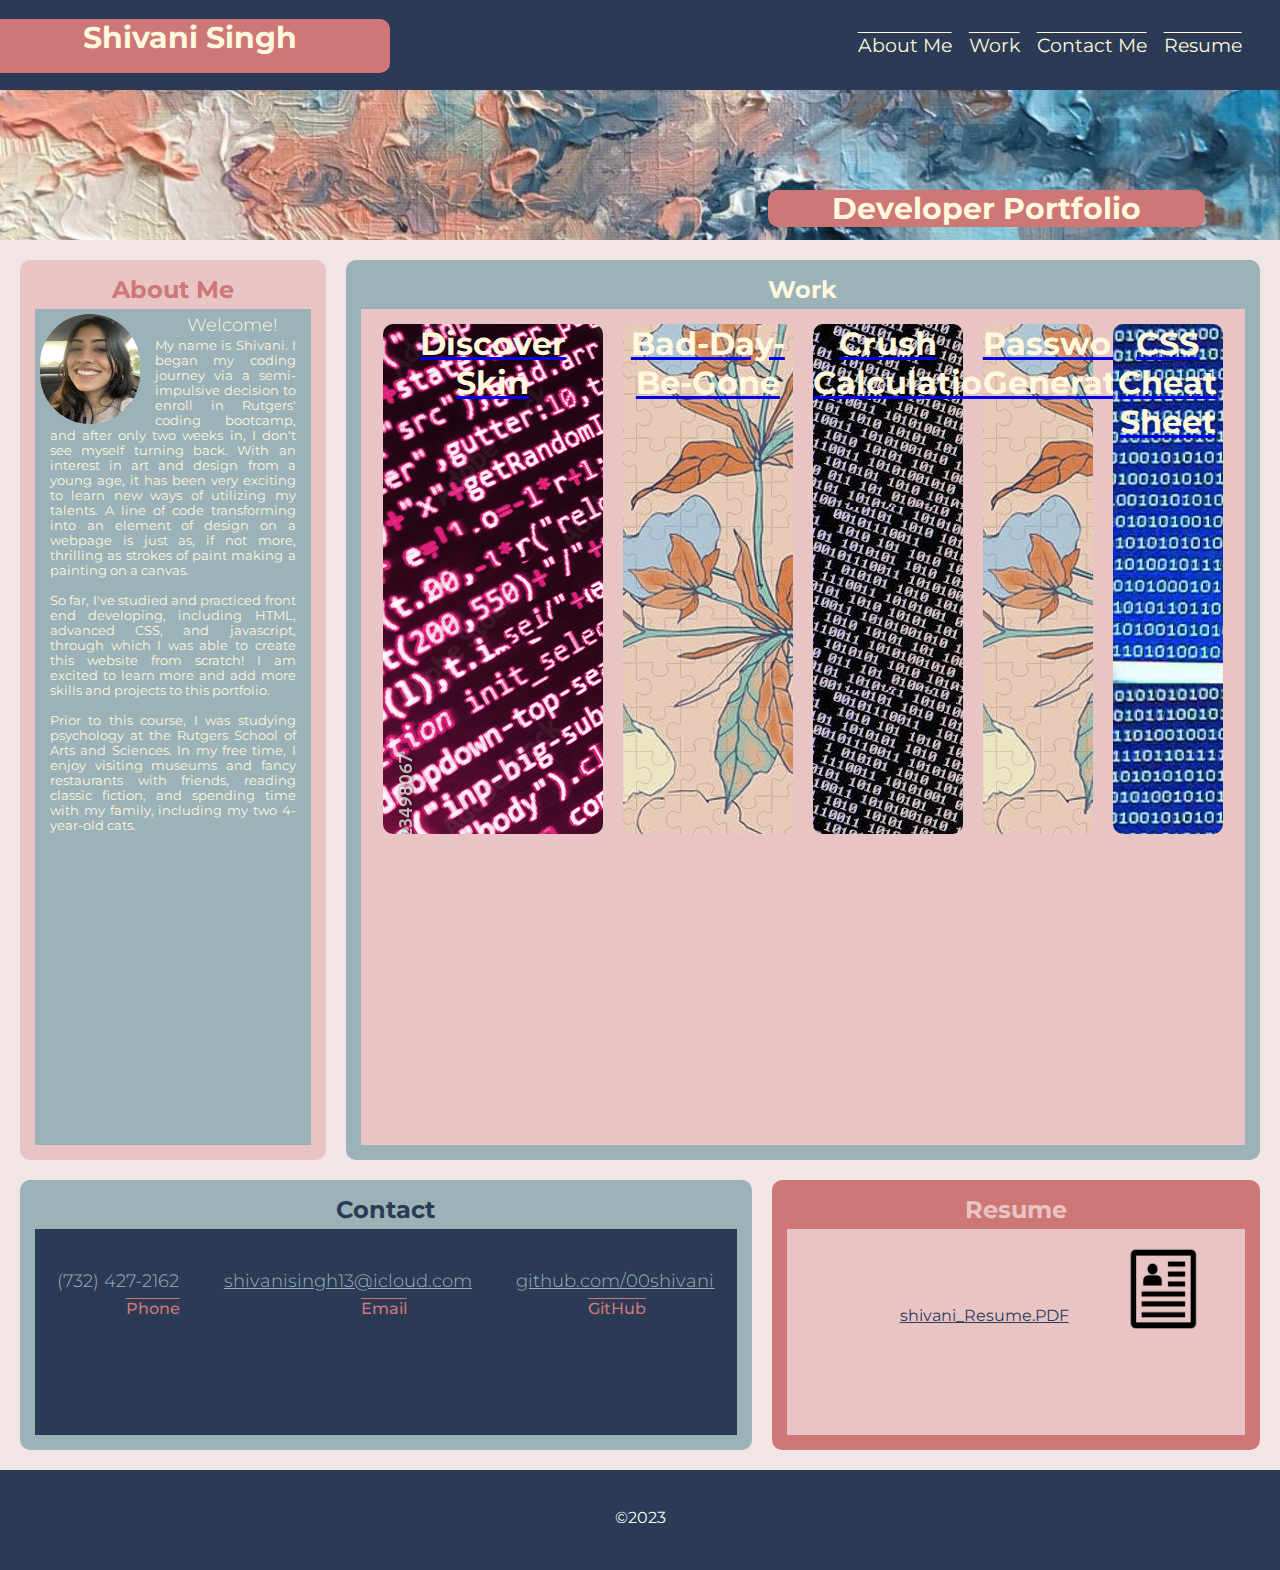
==== commit 560253d3: "discover-skin project link added" ====
--- a/index.html
+++ b/index.html
@@ -52,26 +52,26 @@
                     <section id="workflex">
 
                         <div class="project-container">
-                            <a href="https://00shivani.github.io/horiseon_refactoring/">
-                                <h1 id="project1">Refactoring</h1>
+                            <a href="https://discover-skin-7a59e0f720d4.herokuapp.com/homepage">
+                                <h1 id="project1">Discover Skin</h1>
                             </a>   
                         </div>
 
                         <div class="project-container">
-                            <a href="https://00shivani.github.io/horiseon_refactoring/">
-                                <h1 id="project2">Project 2</h1>
+                            <a href="https://00shivani.github.io/bad-day-be-gone/">
+                                <h1 id="project2">Bad-Day-Be-Gone</h1>
                             </a>
-                            <a href="https://00shivani.github.io/horiseon_refactoring/">
-                                <h1 id="project3">Project 3</h1>
+                            <a href="https://00shivani.github.io/CrushCalculations/">
+                                <h1 id="project3">Crush Calculations</h1>
                             </a>
                         </div>
                        
                         <div class="project-container">
-                            <a href="https://00shivani.github.io/horiseon_refactoring/">
-                                <h1 id="project4">Project 4</h1>
+                            <a href="https://00shivani.github.io/password_generator/">
+                                <h1 id="project4">Password Generator</h1>
                             </a>
-                            <a href="https://00shivani.github.io/horiseon_refactoring/">
-                                <h1 id="project5">Project 5</h1>
+                            <a href="https://00shivani.github.io/css-snippet-cheat-sheet/">
+                                <h1 id="project5">CSS Cheat Sheet</h1>
                             </a>
                         </div>
                         
